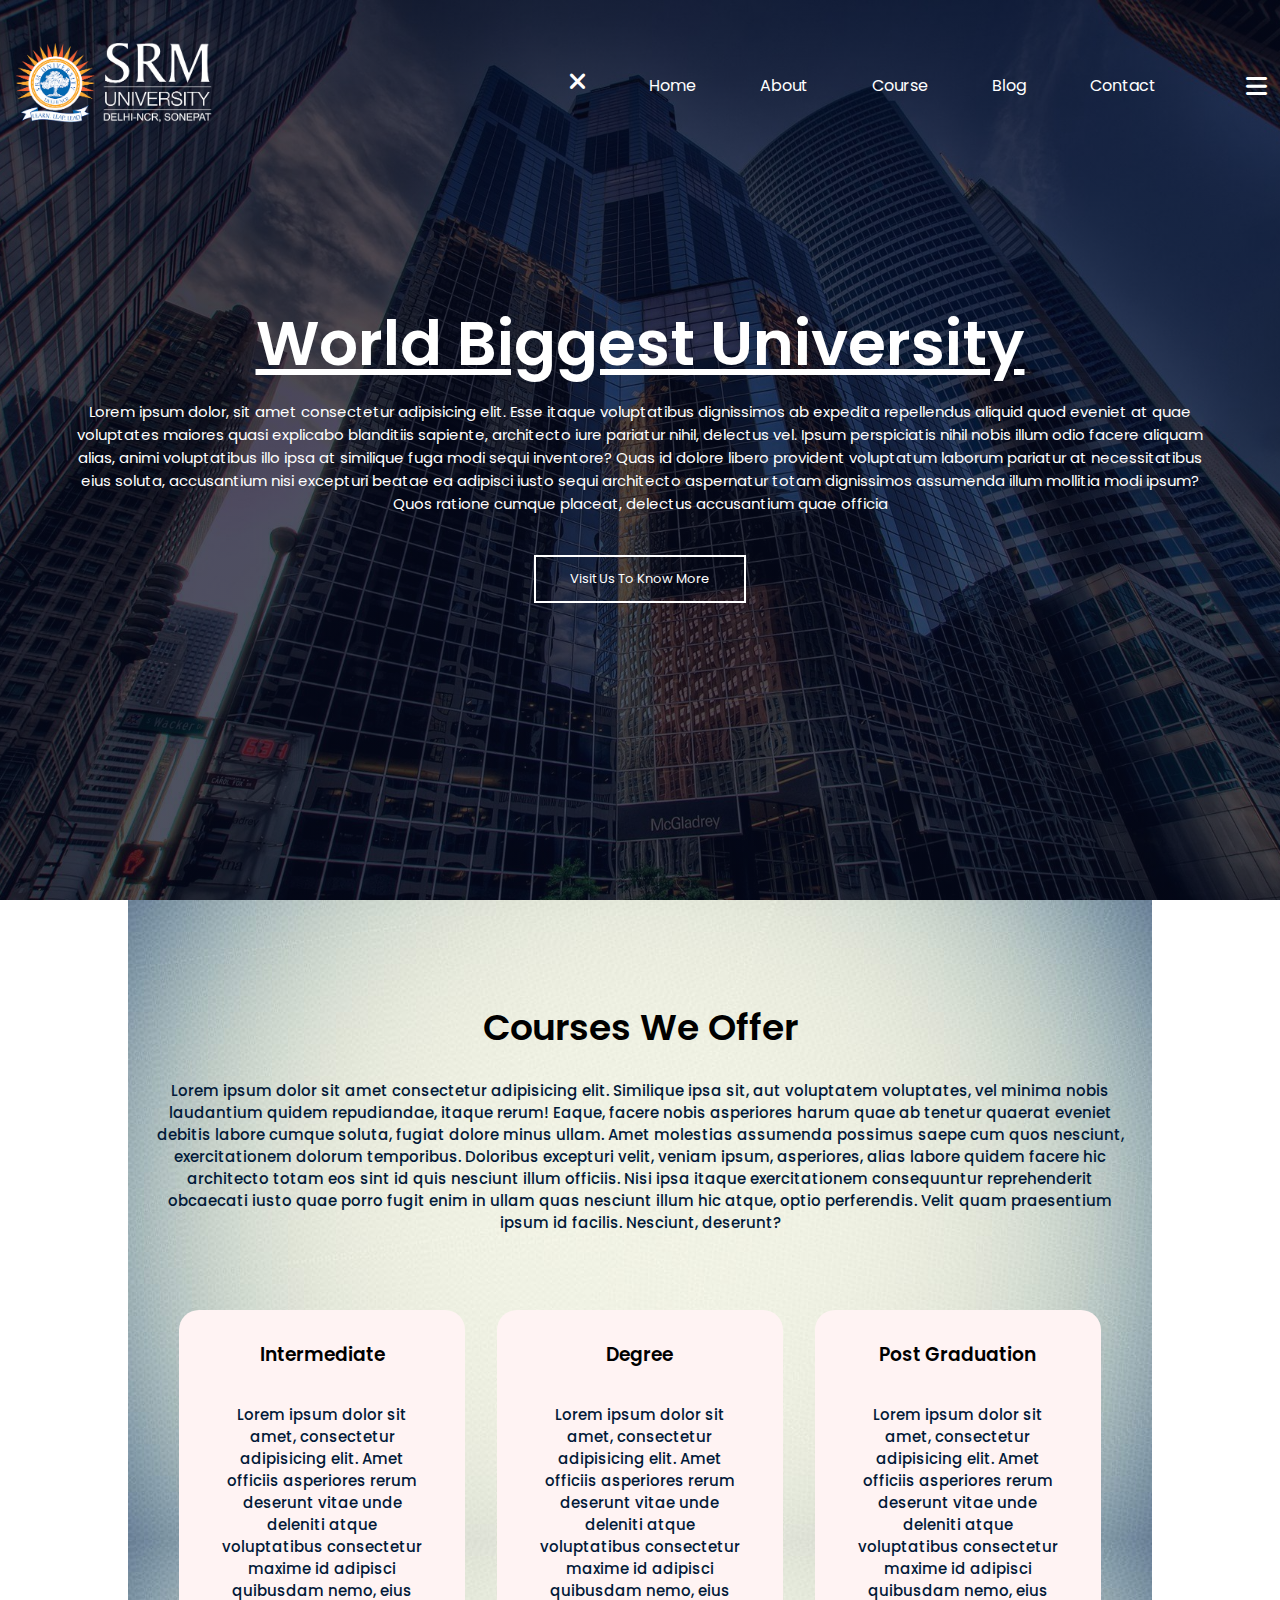
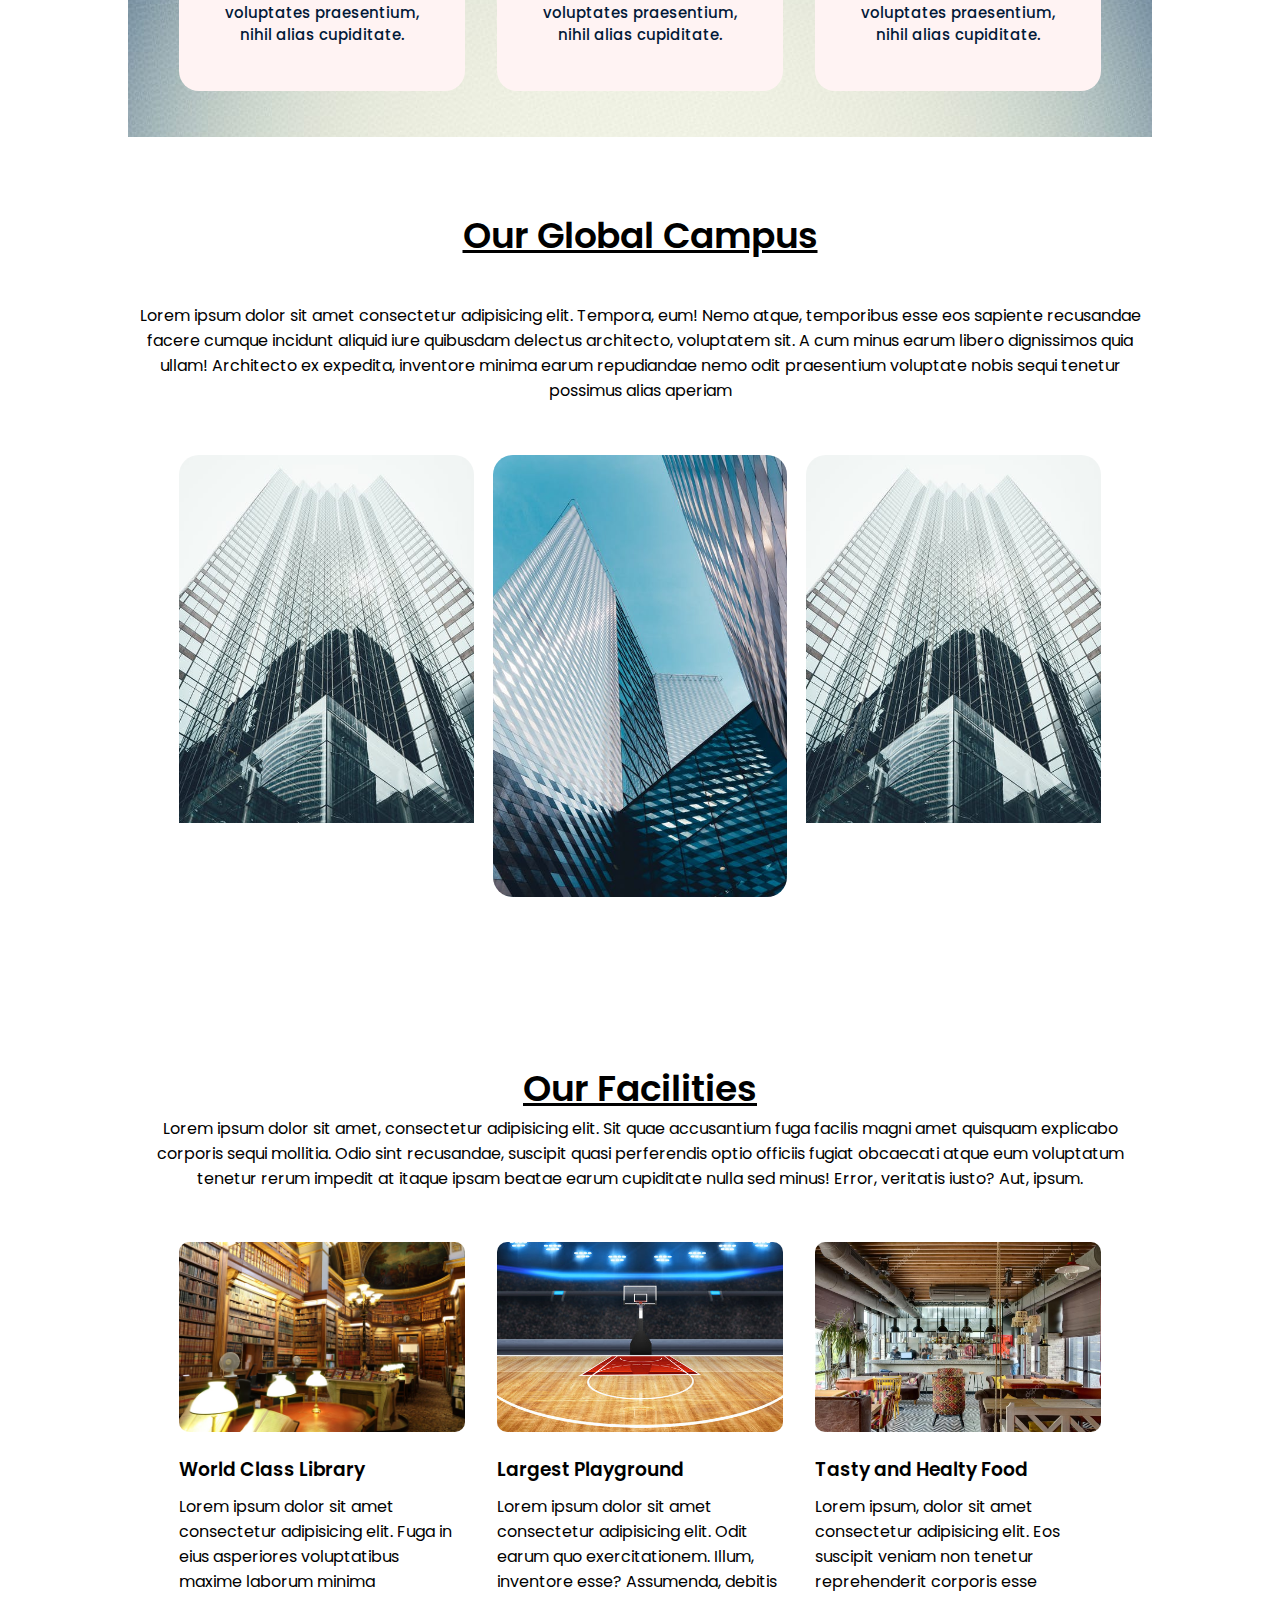
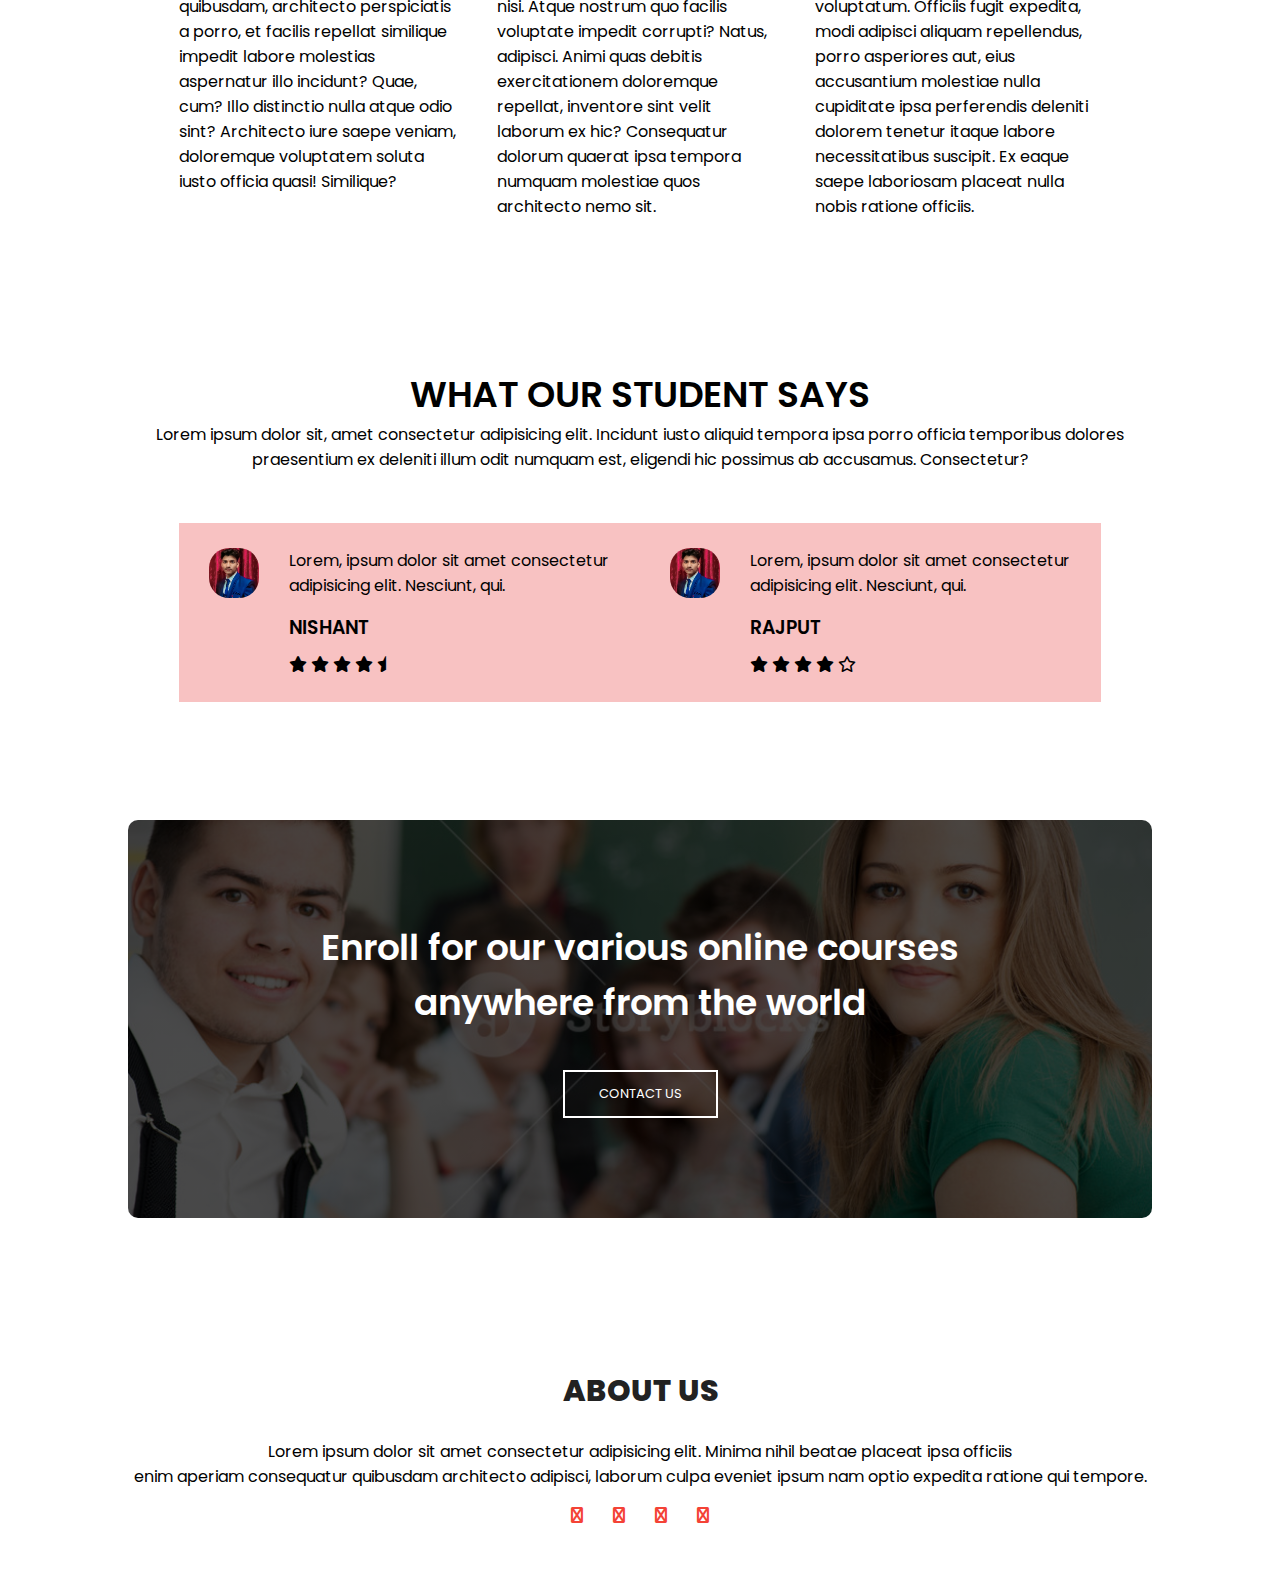
==== index.html @ 478364c3 "initial commit" ====
<!DOCTYPE html>
<html lang="en">

<head>
    <meta charset="UTF-8">
    <meta http-equiv="X-UA-Compatible" content="IE=edge">
    <meta name="viewport" content="width=device-width, initial-scale=1.0">
    <title>University Website</title>
    <link rel="stylesheet" href="style.css">
    <link rel="preconnect" href="https://fonts.googleapis.com">
    
    <link rel="preconnect" href="https://fonts.gstatic.com" crossorigin>
    <link
        href="https://fonts.googleapis.com/css2?family=Poppins:ital,wght@0,100;0,200;0,400;0,600;0,700;1,200&display=swap"
        rel="stylesheet">
    <link rel="stylesheet" href="https://cdnjs.cloudflare.com/ajax/libs/font-awesome/6.0.0-beta3/css/all.min.css">
</head>

<body>
    <section class="header">
        <nav>
            <a href="index.html"><img src="images/srm-logo-white.webp"></a>
            <div class="nav-links" id="navlinks">
                <i class="fa-solid fa-xmark" onclick="hideMenu()" id="close-icon"></i>
    
                <ul>
                    <li><a href="index.html">Home</a></li>
                    <li><a href="about.html">About</a></li>
                    <li><a href="course.html">Course</a></li>
                    <li><a href="blog.html">Blog</a></li>
                    <li><a href="contact.html">Contact</a></li>
                </ul>
            </div>
            <i class="fa-solid fa-bars" onclick="showMenu()" id="menu-icon"></i>
        </nav>
        <div class="text-box">
            <h1><u>World Biggest University</u></h1>
            <p>Lorem ipsum dolor, sit amet consectetur adipisicing elit. Esse itaque voluptatibus dignissimos ab
                expedita repellendus aliquid quod eveniet at quae voluptates maiores quasi explicabo blanditiis
                sapiente, architecto iure pariatur nihil, delectus vel. Ipsum perspiciatis nihil nobis illum odio facere
                aliquam alias, animi voluptatibus illo ipsa at similique fuga modi sequi inventore? Quas id dolore
                libero provident voluptatum laborum pariatur at necessitatibus eius soluta, accusantium nisi excepturi
                beatae ea adipisci iusto sequi architecto aspernatur totam dignissimos assumenda illum mollitia modi
                ipsum? Quos ratione cumque placeat, delectus accusantium quae officia
            </p>
            <a href="about.html" class="hero-btn">Visit Us To Know More</a>
        </div>
    </section>



    <!-- --------course-------        -->





    <section class="course">
        <h1>Courses We Offer</h1>
        <p>Lorem ipsum dolor sit amet consectetur adipisicing elit. Similique ipsa sit, aut voluptatem voluptates, vel
            minima nobis laudantium quidem repudiandae, itaque rerum! Eaque, facere nobis asperiores harum quae ab
            tenetur
            quaerat eveniet debitis labore cumque soluta, fugiat dolore minus ullam. Amet molestias assumenda possimus
            saepe
            cum quos nesciunt, exercitationem dolorum temporibus. Doloribus excepturi velit, veniam ipsum, asperiores,
            alias
            labore quidem facere hic architecto totam eos sint id quis nesciunt illum officiis. Nisi ipsa itaque
            exercitationem consequuntur reprehenderit obcaecati iusto quae porro fugit enim in ullam quas nesciunt illum
            hic
            atque, optio perferendis. Velit quam praesentium ipsum id facilis. Nesciunt, deserunt?</p>
        <div class="row">
            <div class="course-col">
                <h3>Intermediate</h3>
                <p>Lorem ipsum dolor sit amet, consectetur adipisicing elit. Amet officiis asperiores rerum deserunt
                    vitae
                    unde deleniti atque voluptatibus consectetur maxime id adipisci quibusdam nemo, eius voluptates
                    praesentium, nihil alias cupiditate.</p>
            </div>
            <div class="course-col">
                <h3>Degree</h3>
                <p>Lorem ipsum dolor sit amet, consectetur adipisicing elit. Amet officiis asperiores rerum deserunt
                    vitae
                    unde deleniti atque voluptatibus consectetur maxime id adipisci quibusdam nemo, eius voluptates
                    praesentium, nihil alias cupiditate.</p>
            </div>
            <div class="course-col">
                <h3>Post Graduation</h3>
                <p>Lorem ipsum dolor sit amet, consectetur adipisicing elit. Amet officiis asperiores rerum deserunt
                    vitae
                    unde deleniti atque voluptatibus consectetur maxime id adipisci quibusdam nemo, eius voluptates
                    praesentium, nihil alias cupiditate.</p>
            </div>
        </div>




    </section>


    <!-- --------campus-------- -->



    <section class="campus">


        <h1><u>Our Global Campus</u></h1>
        <p>Lorem ipsum dolor sit amet consectetur adipisicing elit. Tempora, eum! Nemo atque, temporibus esse eos
            sapiente recusandae facere cumque incidunt aliquid iure quibusdam delectus architecto, voluptatem sit. A
            cum
            minus earum libero dignissimos quia ullam! Architecto ex expedita, inventore minima earum repudiandae
            nemo
            odit praesentium voluptate nobis sequi tenetur possimus alias aperiam</p>
        <div class="row">

            <div class="campus-col">
                <img src="images/camus.jpeg">
                <div class="layer">
                    <h3>New York</h3>
                </div>
            </div>

            <div class="campus-col">
                <img src="images/newyork.jpeg">
                <div class="layer">
                    <h3>Chandigarh</h3>
                </div>
            </div>
            <div class="campus-col">
                <img src="images/camus.jpeg">
                <div class="layer">
                    <h3>Washington</h3>
                </div>
            </div>
        </div>
    </section>


    <!-- -----------fascilities-------------------------------------------------------------     -->

    <section class="fascilities">
        <h1><u>Our Facilities</u></h1>
        <p>Lorem ipsum dolor sit amet, consectetur adipisicing elit. Sit quae accusantium fuga facilis magni amet
            quisquam explicabo corporis sequi mollitia. Odio sint recusandae, suscipit quasi perferendis optio officiis
            fugiat obcaecati atque eum voluptatum tenetur rerum impedit at itaque ipsam beatae earum cupiditate nulla
            sed minus! Error, veritatis iusto? Aut, ipsum.
        </p>
        <div class="row">
            <div class="fascilities-col">
                <img src="images/library.jpg" alt="">
                <h3>World Class Library</h3>
                <p>Lorem ipsum dolor sit amet consectetur adipisicing elit. Fuga in eius asperiores voluptatibus maxime
                    laborum minima quibusdam, architecto perspiciatis a porro, et facilis repellat similique impedit
                    labore molestias aspernatur illo incidunt? Quae, cum? Illo distinctio nulla atque odio sint?
                    Architecto iure saepe veniam, doloremque voluptatem soluta iusto officia quasi! Similique?
                </p>
            </div>
            <div class="fascilities-col">
                <img src="images/basketball.jpg" alt="">
                <h3>Largest Playground</h3>
                <p>
                    Lorem ipsum dolor sit amet consectetur adipisicing elit. Odit earum quo exercitationem. Illum,
                    inventore esse? Assumenda, debitis nisi. Atque nostrum quo facilis voluptate impedit corrupti?
                    Natus, adipisci. Animi quas debitis exercitationem doloremque repellat, inventore sint velit laborum
                    ex hic? Consequatur dolorum quaerat ipsa tempora numquam molestiae quos architecto nemo sit.
                </p>
            </div>
            <div class="fascilities-col">
                <img src="images/cafeteria.jpg" alt="">
                <h3>Tasty and Healty Food</h3>
                <p>
                    Lorem ipsum, dolor sit amet consectetur adipisicing elit. Eos suscipit veniam non tenetur
                    reprehenderit corporis esse voluptatum. Officiis fugit expedita, modi adipisci aliquam repellendus,
                    porro asperiores aut, eius accusantium molestiae nulla cupiditate ipsa perferendis deleniti dolorem
                    tenetur itaque labore necessitatibus suscipit. Ex eaque saepe laboriosam placeat nulla nobis ratione
                    officiis.
                </p>
            </div>
        </div>
    </section>




    <!-- --------testimonials------------------ -->
    <section class="testimonials">
        <h1>WHAT OUR STUDENT SAYS</h1>
        <p>Lorem ipsum dolor sit, amet consectetur adipisicing elit. Incidunt iusto aliquid tempora ipsa porro
            officia
            temporibus dolores praesentium ex deleniti illum odit numquam est, eligendi hic possimus ab
            accusamus.
            Consectetur?</p>
        <div class="row">
            <div class="testimonial-col">
                <img src="images/logo.jpg" alt="">
                <div>
                    <p>Lorem, ipsum dolor sit amet consectetur adipisicing elit. Nesciunt, qui.</p>
                    <h3>NISHANT</h3>
                    <i class="fa-solid fa-star"></i>
                    <i class="fa-solid fa-star"></i>
                    <i class="fa-solid fa-star"></i>
                    <i class="fa-solid fa-star"></i>
                    <i class="fa-solid fa-star-half"></i>
                </div>
            </div>
            <div class="testimonial-col">
                <img src="images/logo.jpg" alt="">
                <div>
                    <p>Lorem, ipsum dolor sit amet consectetur adipisicing elit. Nesciunt, qui.</p>
                    <h3>RAJPUT</h3>
                    <i class="fa-solid fa-star"></i>
                    <i class="fa-solid fa-star"></i>
                    <i class="fa-solid fa-star"></i>
                    <i class="fa-solid fa-star"></i>
                    <i class="fa-regular fa-star"></i>
                </div>
            </div>
        </div>
    </section>




    <!-- --------call to action---------- -->




    <section class="cta">
        <h1>Enroll for our various online courses <br>anywhere from the world</h1>
        <a href="contact.html" class="hero-btn"> CONTACT US</a>
    </section>



    <!-- ------------footer---------- -->




    <section class="footer">
        <a href="about.html">
            <h4>ABOUT US</h4>
        </a>
        <p>Lorem ipsum dolor sit amet consectetur adipisicing elit. Minima nihil beatae placeat ipsa officiis
            <br>enim
            aperiam consequatur quibusdam architecto adipisci, laborum culpa eveniet ipsum nam optio expedita
            ratione
            qui tempore.
        </p>
        <div class="icons">
            <a href="https://facebook.com" target="_blank"><i class="fa fa-facebook"></i></a>
            <a href="https://twitter.com" target="_blank"><i class="fa fa-twitter"></i></a>
            <a href="https://instagram.com" target="_blank"><i class="fa fa-instagram"></i></a>
            <a href="https://linkedin.com" target="_blank"><i class="fa fa-linkedin"></i></a>
        </div>

    </section>















    <!-- --------JavaScript for toggle menu------------ -->
    <script>
        var navlinks = document.getElementById("navlinks");

        function showMenu() {
            navlinks.style.right = "0";
            document.querySelector(".fa-bars").style.display = "none";
            document.querySelector(".fa-xmark").style.display = "block";
        }

        function hideMenu() {
            navlinks.style.right = "-200px";
            document.querySelector(".fa-bars").style.display = "block";
            document.querySelector(".fa-xmark").style.display = "none";
        }
    </script>
</body>

</html>
---- style.css ----
* {
    margin: 0;
    padding: 0;
    font-family: "Poppins", sans-serif;
}

.header {
    min-height: 100vh;
    width: 100%;
    background-image: linear-gradient(rgba(4, 9, 30, 0.7), rgba(4, 9, 30, 0.7)),
        url(images/banner.jpg.jpg);
    background-position: center;
    background-size: cover;
    position: relative;
}

nav {
    display: flex;
    padding: 1% 1%;
    justify-content: space-between;
    align-items: center;
}

nav img {
    width: 200px;
}

.nav-links {
    flex: 1;
    text-align: right;
}

.nav-links,
ul,
li {
    list-style: none;
    display: inline-block;
    padding: 20px 30px;
    position: relative;
}

.nav-links,
ul,
li,
a {
    color: #fff;
    text-decoration: none;
    font-size: 16px;
}

.nav-links ul li::after {
    content: "";
    width: 0%;
    height: 2px;
    background: #f44336;
    display: block;
    margin: auto;
    transition: 0.5s;
}

.nav-links ul li:hover::after {
    width: 100%;
}

.text-box {
    width: 90%;
    color: #fff;
    position: absolute;
    top: 50%;
    left: 50%;
    transform: translate(-50%, -50%);
    text-align: center;
}

.text-box h1 {
    font-size: 62px;
}

.text-box p {
    margin: 10px 0 40px;
    font-size: 15px;
    color: #fff;
}

.hero-btn {
    display: inline-block;
    text-decoration: none;
    color: #fff;
    border: 2px solid #fff;
    padding: 12px 34px;
    font-size: 13px;
    background: transparent;
    position: relative;
    cursor: pointer;
}

.hero-btn:hover {
    border: 4px solid #f44336;
    background: #f44336;
    transition: 0.5s;
}

.fa-bars, .fa-xmark {
    color: white;
    font-size: 24px;
    cursor: pointer;
    display: none; /* Hidden by default, only show on smaller screens */
}
@media (max-width: 700px) {
    nav img {
        position: absolute;
        width: 100px;
    }

    .text-box {
        margin-top: 50px;
    }

    .text-box h1 {
        font-size: 20px;
    }

    .nav-links,
    ul,
    li {
        display: block;
    }

    .nav-links {
        position: fixed;
        background-color: #f44336;
        height: 100vh;
        width: 200px;
        top: 0;
        right: -300px;
        text-align: left;
        z-index: 2;
        transform: 1s;
    }

    .fa-bars {
        display: block;
    }
    .fa-xmark {
        display: none;
    }
    .nav-links {
        display: flex;
        right: -200px;
    }

    .nav-links.show .fa-xmark {
        display: block;
    }

    .nav-links.show .fa-bars {
        display: none;
    }

    .nav-links ul {
        padding: 20px;
    }
}

/* -----course---- */

.course {
    width: 80%;
    margin: auto;
    text-align: center;
    padding-top: 100px;
    background-image: url(images/background.jpg);
}

h1 {
    text-align: center;
    font-size: 36px;
    font-weight: 600;
}

.course p {
    color: rgb(2, 25, 56);
    font-size: 15px;
    font-weight: 500;
    line-height: 22px;
    padding: 25px;
}

.row {
    margin: 5%;
    display: flex;
    justify-content: space-between;
}

.course-col {
    flex-basis: 31%;
    background: #fff3f3;
    border-radius: 20px;
    margin-bottom: 5%;
    padding: 20px 12px;
    box-sizing: border-box;
    transition: 0.5s;
}

h3 {
    text-align: center;
    font-weight: 600;
    margin: 10px 0;
}

.course-col:hover {
    box-shadow: 0 0 20px rgba(0, 0, 0, 0.2);
}

@media (max-width: 700px) {
    .row {
        flex-direction: column;
    }
}

/* ------campus--- */

.campus {
    width: 80%;
    margin: auto;
    text-align: center;
    padding-top: 20px;
}

.campus h1 {
    padding-bottom: 40px;
}

.campus-col {
    flex-basis: 32%;
    border-radius: 20px;
    margin-bottom: 10px;
    position: relative;
    overflow: hidden;
}

.campus-col img {
    width: 100%;
    display: block;
}

.layer {
    background: transparent;
    height: 100%;
    width: 100%;
    position: absolute;
    top: 0;
    left: 0;
    transition: 0.5s;
}

.layer:hover {
    background: rgba(3, 167, 243, 0.7);
}

.layer h3 {
    width: 100%;
    font-weight: 500;
    color: #fff;
    font-size: 36px;
    bottom: 0;
    left: 50%;
    transform: translateX(-50%);
    position: absolute;
    opacity: 0;
    transform: 0.5s;
}

.layer:hover h3 {
    bottom: 50%;
    opacity: 1;

    transition: 0.5s;
}

/* -------fascilities--- */

.fascilities {
    width: 80%;
    margin: auto;
    text-align: center;
    padding-top: 8%;
}

.fascilities-col {
    flex-basis: 31%;
    border-radius: 10px;
    margin-bottom: 5%;
    text-align: left;
}

.fascilities-col img {
    width: 100%;
    border-radius: 10px;
}

.fascilities-col p {
    padding: 0;
}

.fascilities-col h3 {
    margin-top: 16px;
    margin-bottom: 10px;
    text-align: left;
}

/* ----------testimonials */
.testimonials {
    width: 80%;
    margin: auto;
    padding-top: 50px;
    text-align: center;
}

.testimonial-col {
    flex-basis: 45%;
    border-radius: 10x;
    margin-bottom: 2%;
    text-align: left;
    background: #f8c2c2;
    padding: 25px;
    cursor: pointer;
    display: flex;
}

.testimonial-col img {
    height: 50px;
    margin-left: 5px;
    margin-right: 30px;
    border-radius: 40%;
}

.testimonial-col p {
    padding: 0;
}

.testimonial-col h3 {
    margin-top: 15px;
    text-align: left;
}

.testimonial-col .fa {
    color: #f44336;
}

@media (max-width: 700px) {
    .testimonial-col img {
        margin-left: 0px;
        margin-right: 15px;
    }
}

/* -----------call to action--------- */

.cta {
    margin: 100px auto;
    width: 80%;
    background-image: linear-gradient(rgba(0, 0, 0, 0.7), rgba(0, 0, 0, 0.7)),
        url(images/banner2.jpg);
    background-position: center;
    background-size: cover;
    border-radius: 10px;
    text-align: center;
    padding: 100px 0;
}

.cta h1 {
    color: #fff;
    margin-bottom: 40px;
    padding: 0;
}

@media (max-width: 700px) {
    .cta h1 {
        font-size: 24px;
    }
}

/* -----------footer--------------- */
.footer {
    width: 100%;
    text-align: center;
    padding: 30px 0;
}

.footer h4 {
    color: #222;
    margin-bottom: 25px;
    margin-top: 20px;
    font-weight: 800;
    font-size: 30px;
}

.icons .fa {
    color: #f44336;
    margin: 0 13px;
    cursor: pointer;
    padding: 18px 0;
}

.fa-heart-o {
    color: #f44336;
}

/* --------about----------- */

@media (max-width: 700px) {
    .sub-header h1 {
        margin-top: 50px;
    }
}

.sub-header {
    height: 50vh;
    width: 100%;
    background-image: linear-gradient(rgba(4, 9, 30, 0.7), rgba(4, 9, 30, 0.7)),
        url(images/aboutback.jpg);
    background-position: center;
    background-size: cover;
    text-align: center;
    color: #fff;
}

.about-us {
    width: 80%;
    margin: auto;
    padding-top: 5%;
    padding-bottom: 5%;
}

.about-col {
    flex-basis: 48%;
    padding: 30px 2px;
}

.about-col img {
    width: 100%;
}

.about-col h1 {
    padding-top: 0;
}

.about-col p {
    padding: 15px 0 25;
}

.about-col a {
    margin-top: 25px;
}

.red-btn {
    border: 1px solid #f44336;
    background: transparent;
    color: #f44336;
}

.red-btn:hover {
    color: #fff;
}

/* -----------blog-------
- */
.blog-content {
    width: 80%;
    margin: auto;
    padding: 60px 0;
}

.blog-left {
    flex-basis: 65%;
}

.blog-left img {
    width: 100%;
}

.blog-left h2 {
    color: #222;
    font-weight: 600;
    margin: 30px 0;
}

.blog-left p {
    color: #999;
    padding: 0;
}

.blog-right {
    flex-basis: 32%;
}

.blog-right h3 {
    background: #f44336;
    columns: #fff;
    padding: 7px 0;
    font-size: 16px;
    margin-bottom: 20px;
}

.blog-right div {
    display: flex;
    align-items: center;
    justify-content: space-between;
    color: #555;
    padding: 8px;
    box-sizing: border-box;
}

.comment-box {
    border: 1px solid #ccc;
    padding: 10px520px;
    margin: 10px 0;
}

.comment-box h3 {
    text-align: left;
}

.comment-form input,
.comment-form textarea {
    width: 100%;
    padding: 10px;
    margin: 15px 0;
    box-sizing: border-box;
    outline: none;
    background: #f0f0f0;
}

.comment-form button {
    margin: 10px 0;
}

@media (max-width: 700px) {
    .subheader h1 {
        font-size: 24px;
    }
}

.location {
    width: 80%;
    margin: auto;
    padding: 80px 0;
}

.location iframe {
    width: 100%;
}

.contact-us {
    width: 80%;
    margin: auto;
}

.contact-col {
    flex-basis: 48%;
    margin-bottom: 30px;
}

.contact-col div {
    display: flex;
    align-items: center;
    margin-bottom: 40px;
}

.contact-col div .fa {
    font-size: 28px;
    color: #f44336;
    margin: 10px;
    margin-right: 30px;
}

.contact-col div p {
    padding: 0;
}

.contact-col div h5 {
    font-size: 20px;
    margin-bottom: 5px;
    color: #555;
    font-weight: 400;
}

.contact-col input,
.contact-col textarea {
    width: 100%;
    padding: 15px;
    margin-bottom: 17px;
    outline: none;
    border: 1px solid #ccc;
    box-sizing: border-box;
}
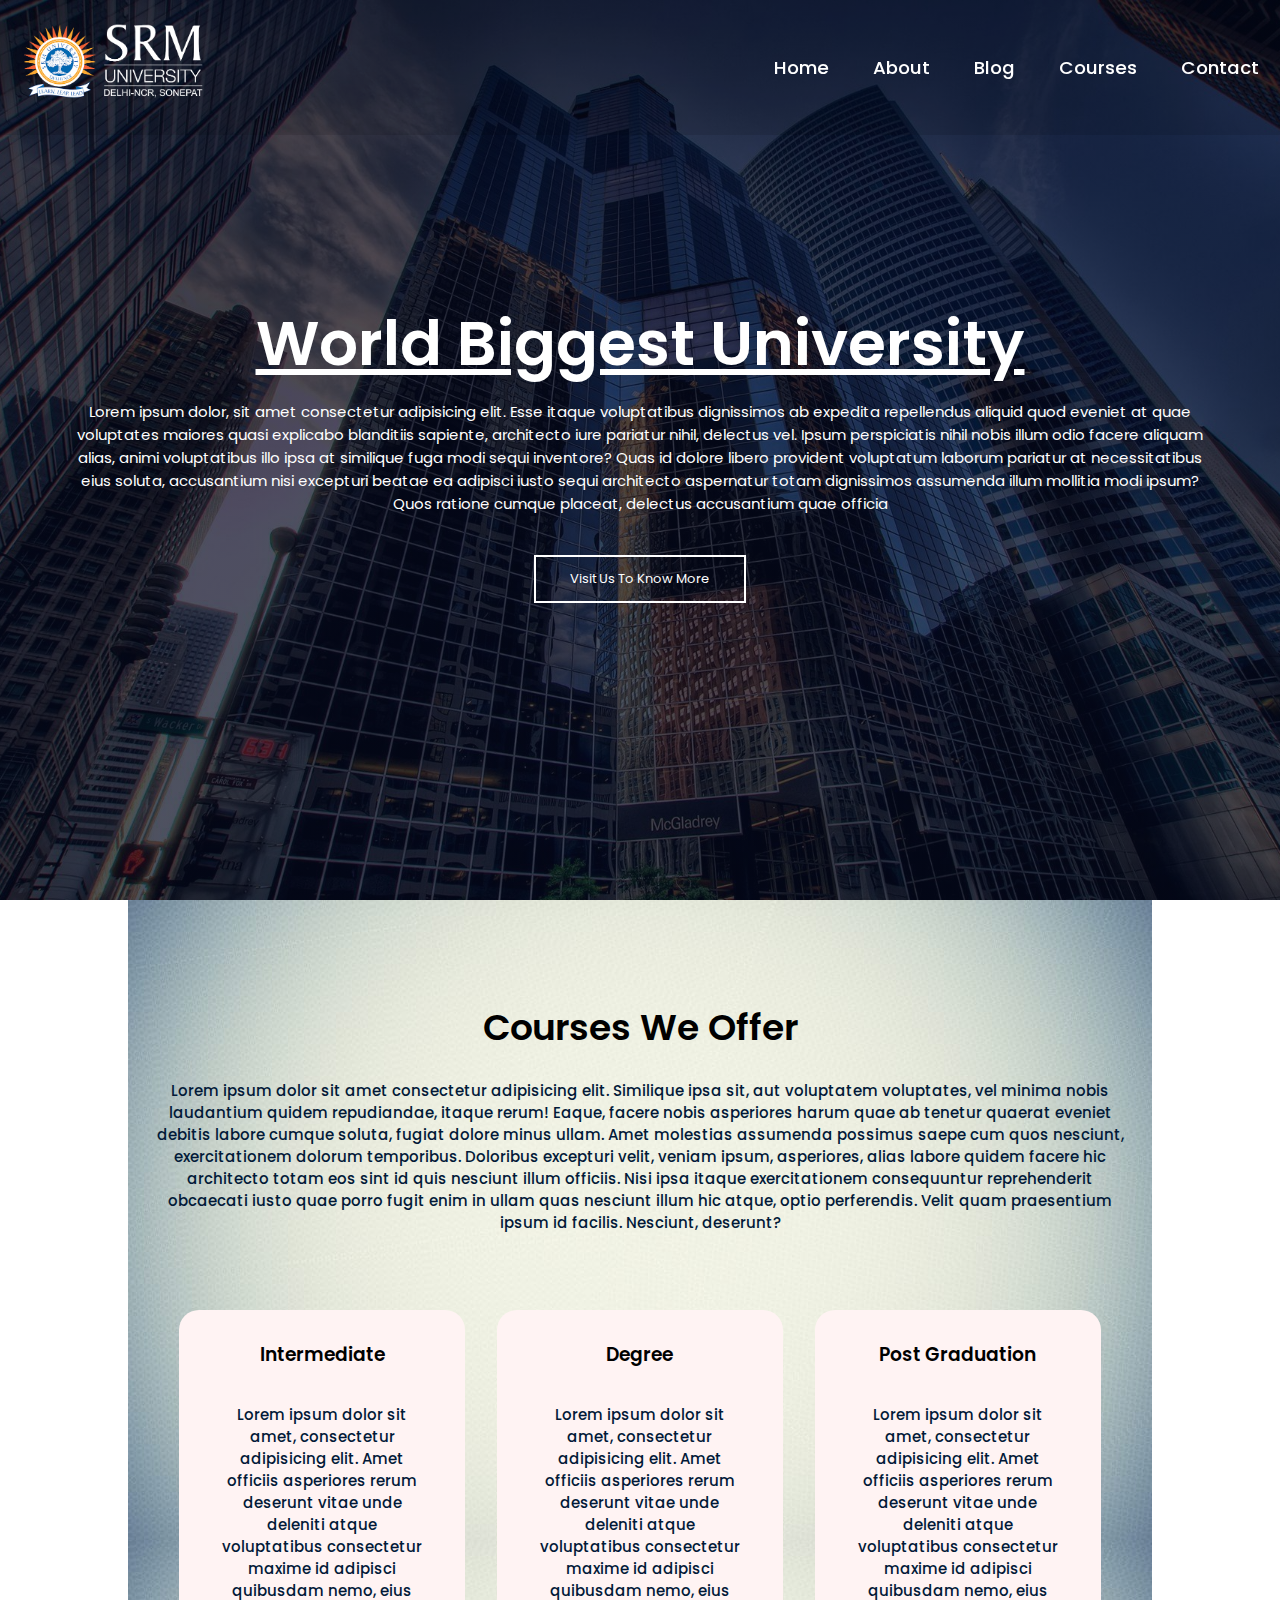
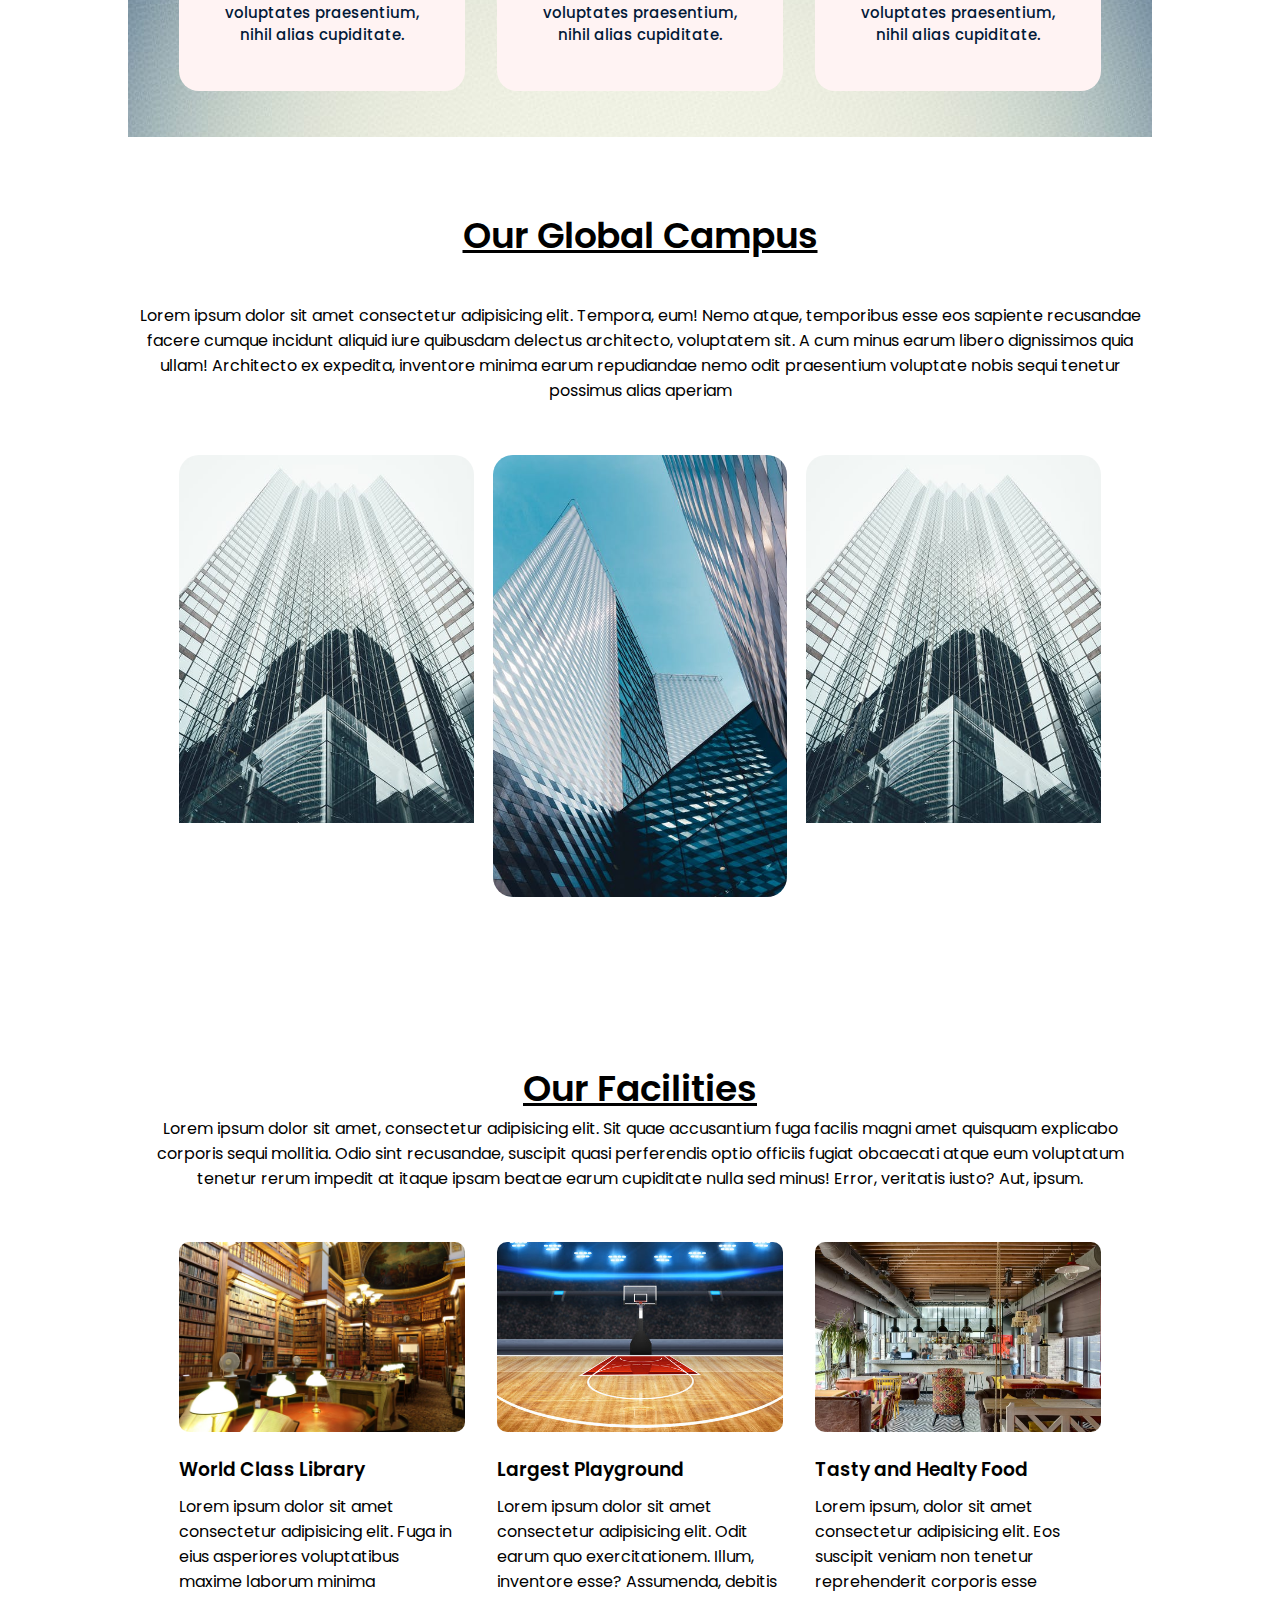
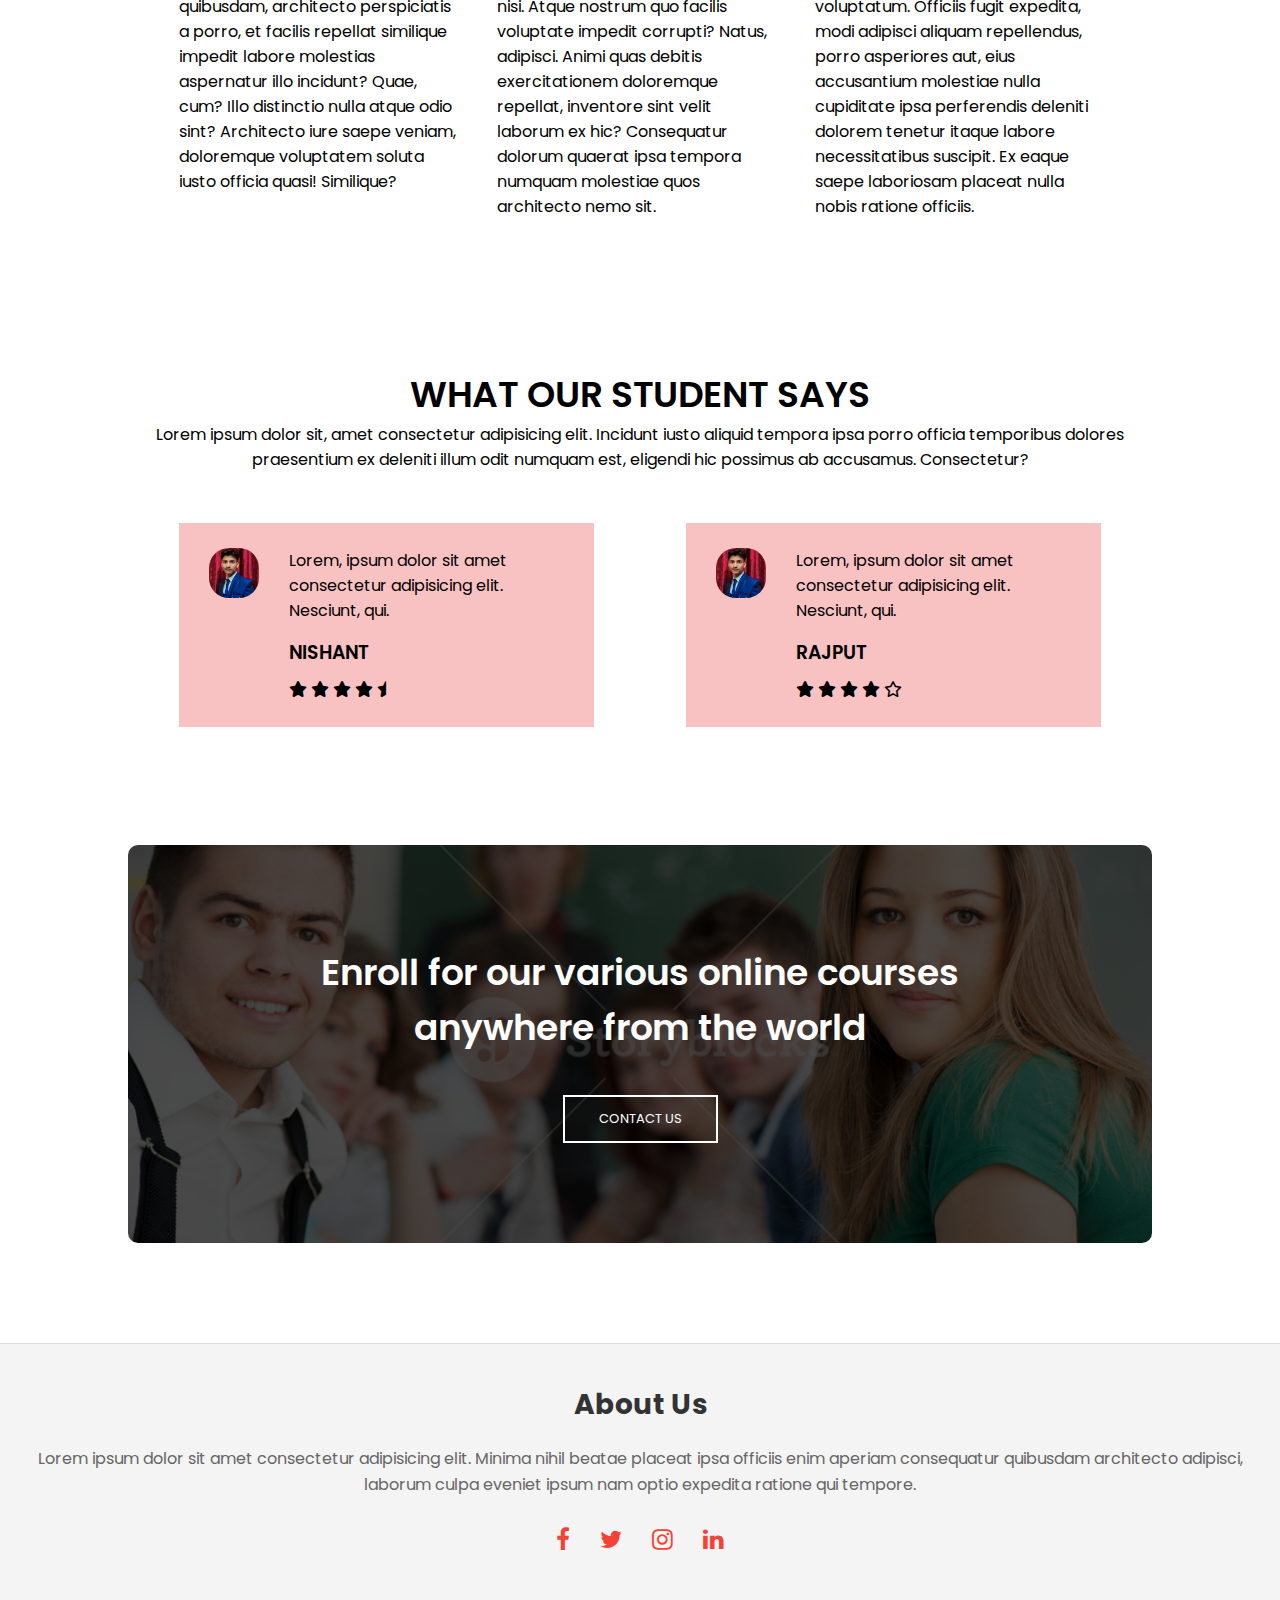
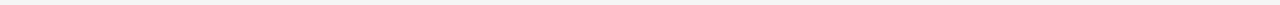
==== commit f7ba317b: "Necessary updates" ====
--- a/index.html
+++ b/index.html
@@ -1,293 +1,306 @@
-<!DOCTYPE html>
-<html lang="en">
-
-<head>
-    <meta charset="UTF-8">
-    <meta http-equiv="X-UA-Compatible" content="IE=edge">
-    <meta name="viewport" content="width=device-width, initial-scale=1.0">
-    <title>University Website</title>
-    <link rel="stylesheet" href="style.css">
-    <link rel="preconnect" href="https://fonts.googleapis.com">
-    
-    <link rel="preconnect" href="https://fonts.gstatic.com" crossorigin>
-    <link
-        href="https://fonts.googleapis.com/css2?family=Poppins:ital,wght@0,100;0,200;0,400;0,600;0,700;1,200&display=swap"
-        rel="stylesheet">
-    <link rel="stylesheet" href="https://cdnjs.cloudflare.com/ajax/libs/font-awesome/6.0.0-beta3/css/all.min.css">
-</head>
-
-<body>
-    <section class="header">
-        <nav>
-            <a href="index.html"><img src="images/srm-logo-white.webp"></a>
-            <div class="nav-links" id="navlinks">
-                <i class="fa-solid fa-xmark" onclick="hideMenu()" id="close-icon"></i>
-    
-                <ul>
-                    <li><a href="index.html">Home</a></li>
-                    <li><a href="about.html">About</a></li>
-                    <li><a href="course.html">Course</a></li>
-                    <li><a href="blog.html">Blog</a></li>
-                    <li><a href="contact.html">Contact</a></li>
-                </ul>
-            </div>
-            <i class="fa-solid fa-bars" onclick="showMenu()" id="menu-icon"></i>
-        </nav>
-        <div class="text-box">
-            <h1><u>World Biggest University</u></h1>
-            <p>Lorem ipsum dolor, sit amet consectetur adipisicing elit. Esse itaque voluptatibus dignissimos ab
-                expedita repellendus aliquid quod eveniet at quae voluptates maiores quasi explicabo blanditiis
-                sapiente, architecto iure pariatur nihil, delectus vel. Ipsum perspiciatis nihil nobis illum odio facere
-                aliquam alias, animi voluptatibus illo ipsa at similique fuga modi sequi inventore? Quas id dolore
-                libero provident voluptatum laborum pariatur at necessitatibus eius soluta, accusantium nisi excepturi
-                beatae ea adipisci iusto sequi architecto aspernatur totam dignissimos assumenda illum mollitia modi
-                ipsum? Quos ratione cumque placeat, delectus accusantium quae officia
-            </p>
-            <a href="about.html" class="hero-btn">Visit Us To Know More</a>
-        </div>
-    </section>
-
-
-
-    <!-- --------course-------        -->
-
-
-
-
-
-    <section class="course">
-        <h1>Courses We Offer</h1>
-        <p>Lorem ipsum dolor sit amet consectetur adipisicing elit. Similique ipsa sit, aut voluptatem voluptates, vel
-            minima nobis laudantium quidem repudiandae, itaque rerum! Eaque, facere nobis asperiores harum quae ab
-            tenetur
-            quaerat eveniet debitis labore cumque soluta, fugiat dolore minus ullam. Amet molestias assumenda possimus
-            saepe
-            cum quos nesciunt, exercitationem dolorum temporibus. Doloribus excepturi velit, veniam ipsum, asperiores,
-            alias
-            labore quidem facere hic architecto totam eos sint id quis nesciunt illum officiis. Nisi ipsa itaque
-            exercitationem consequuntur reprehenderit obcaecati iusto quae porro fugit enim in ullam quas nesciunt illum
-            hic
-            atque, optio perferendis. Velit quam praesentium ipsum id facilis. Nesciunt, deserunt?</p>
-        <div class="row">
-            <div class="course-col">
-                <h3>Intermediate</h3>
-                <p>Lorem ipsum dolor sit amet, consectetur adipisicing elit. Amet officiis asperiores rerum deserunt
-                    vitae
-                    unde deleniti atque voluptatibus consectetur maxime id adipisci quibusdam nemo, eius voluptates
-                    praesentium, nihil alias cupiditate.</p>
-            </div>
-            <div class="course-col">
-                <h3>Degree</h3>
-                <p>Lorem ipsum dolor sit amet, consectetur adipisicing elit. Amet officiis asperiores rerum deserunt
-                    vitae
-                    unde deleniti atque voluptatibus consectetur maxime id adipisci quibusdam nemo, eius voluptates
-                    praesentium, nihil alias cupiditate.</p>
-            </div>
-            <div class="course-col">
-                <h3>Post Graduation</h3>
-                <p>Lorem ipsum dolor sit amet, consectetur adipisicing elit. Amet officiis asperiores rerum deserunt
-                    vitae
-                    unde deleniti atque voluptatibus consectetur maxime id adipisci quibusdam nemo, eius voluptates
-                    praesentium, nihil alias cupiditate.</p>
-            </div>
-        </div>
-
-
-
-
-    </section>
-
-
-    <!-- --------campus-------- -->
-
-
-
-    <section class="campus">
-
-
-        <h1><u>Our Global Campus</u></h1>
-        <p>Lorem ipsum dolor sit amet consectetur adipisicing elit. Tempora, eum! Nemo atque, temporibus esse eos
-            sapiente recusandae facere cumque incidunt aliquid iure quibusdam delectus architecto, voluptatem sit. A
-            cum
-            minus earum libero dignissimos quia ullam! Architecto ex expedita, inventore minima earum repudiandae
-            nemo
-            odit praesentium voluptate nobis sequi tenetur possimus alias aperiam</p>
-        <div class="row">
-
-            <div class="campus-col">
-                <img src="images/camus.jpeg">
-                <div class="layer">
-                    <h3>New York</h3>
-                </div>
-            </div>
-
-            <div class="campus-col">
-                <img src="images/newyork.jpeg">
-                <div class="layer">
-                    <h3>Chandigarh</h3>
-                </div>
-            </div>
-            <div class="campus-col">
-                <img src="images/camus.jpeg">
-                <div class="layer">
-                    <h3>Washington</h3>
-                </div>
-            </div>
-        </div>
-    </section>
-
-
-    <!-- -----------fascilities-------------------------------------------------------------     -->
-
-    <section class="fascilities">
-        <h1><u>Our Facilities</u></h1>
-        <p>Lorem ipsum dolor sit amet, consectetur adipisicing elit. Sit quae accusantium fuga facilis magni amet
-            quisquam explicabo corporis sequi mollitia. Odio sint recusandae, suscipit quasi perferendis optio officiis
-            fugiat obcaecati atque eum voluptatum tenetur rerum impedit at itaque ipsam beatae earum cupiditate nulla
-            sed minus! Error, veritatis iusto? Aut, ipsum.
-        </p>
-        <div class="row">
-            <div class="fascilities-col">
-                <img src="images/library.jpg" alt="">
-                <h3>World Class Library</h3>
-                <p>Lorem ipsum dolor sit amet consectetur adipisicing elit. Fuga in eius asperiores voluptatibus maxime
-                    laborum minima quibusdam, architecto perspiciatis a porro, et facilis repellat similique impedit
-                    labore molestias aspernatur illo incidunt? Quae, cum? Illo distinctio nulla atque odio sint?
-                    Architecto iure saepe veniam, doloremque voluptatem soluta iusto officia quasi! Similique?
-                </p>
-            </div>
-            <div class="fascilities-col">
-                <img src="images/basketball.jpg" alt="">
-                <h3>Largest Playground</h3>
-                <p>
-                    Lorem ipsum dolor sit amet consectetur adipisicing elit. Odit earum quo exercitationem. Illum,
-                    inventore esse? Assumenda, debitis nisi. Atque nostrum quo facilis voluptate impedit corrupti?
-                    Natus, adipisci. Animi quas debitis exercitationem doloremque repellat, inventore sint velit laborum
-                    ex hic? Consequatur dolorum quaerat ipsa tempora numquam molestiae quos architecto nemo sit.
-                </p>
-            </div>
-            <div class="fascilities-col">
-                <img src="images/cafeteria.jpg" alt="">
-                <h3>Tasty and Healty Food</h3>
-                <p>
-                    Lorem ipsum, dolor sit amet consectetur adipisicing elit. Eos suscipit veniam non tenetur
-                    reprehenderit corporis esse voluptatum. Officiis fugit expedita, modi adipisci aliquam repellendus,
-                    porro asperiores aut, eius accusantium molestiae nulla cupiditate ipsa perferendis deleniti dolorem
-                    tenetur itaque labore necessitatibus suscipit. Ex eaque saepe laboriosam placeat nulla nobis ratione
-                    officiis.
-                </p>
-            </div>
-        </div>
-    </section>
-
-
-
-
-    <!-- --------testimonials------------------ -->
-    <section class="testimonials">
-        <h1>WHAT OUR STUDENT SAYS</h1>
-        <p>Lorem ipsum dolor sit, amet consectetur adipisicing elit. Incidunt iusto aliquid tempora ipsa porro
-            officia
-            temporibus dolores praesentium ex deleniti illum odit numquam est, eligendi hic possimus ab
-            accusamus.
-            Consectetur?</p>
-        <div class="row">
-            <div class="testimonial-col">
-                <img src="images/logo.jpg" alt="">
-                <div>
-                    <p>Lorem, ipsum dolor sit amet consectetur adipisicing elit. Nesciunt, qui.</p>
-                    <h3>NISHANT</h3>
-                    <i class="fa-solid fa-star"></i>
-                    <i class="fa-solid fa-star"></i>
-                    <i class="fa-solid fa-star"></i>
-                    <i class="fa-solid fa-star"></i>
-                    <i class="fa-solid fa-star-half"></i>
-                </div>
-            </div>
-            <div class="testimonial-col">
-                <img src="images/logo.jpg" alt="">
-                <div>
-                    <p>Lorem, ipsum dolor sit amet consectetur adipisicing elit. Nesciunt, qui.</p>
-                    <h3>RAJPUT</h3>
-                    <i class="fa-solid fa-star"></i>
-                    <i class="fa-solid fa-star"></i>
-                    <i class="fa-solid fa-star"></i>
-                    <i class="fa-solid fa-star"></i>
-                    <i class="fa-regular fa-star"></i>
-                </div>
-            </div>
-        </div>
-    </section>
-
-
-
-
-    <!-- --------call to action---------- -->
-
-
-
-
-    <section class="cta">
-        <h1>Enroll for our various online courses <br>anywhere from the world</h1>
-        <a href="contact.html" class="hero-btn"> CONTACT US</a>
-    </section>
-
-
-
-    <!-- ------------footer---------- -->
-
-
-
-
-    <section class="footer">
-        <a href="about.html">
-            <h4>ABOUT US</h4>
-        </a>
-        <p>Lorem ipsum dolor sit amet consectetur adipisicing elit. Minima nihil beatae placeat ipsa officiis
-            <br>enim
-            aperiam consequatur quibusdam architecto adipisci, laborum culpa eveniet ipsum nam optio expedita
-            ratione
-            qui tempore.
-        </p>
-        <div class="icons">
-            <a href="https://facebook.com" target="_blank"><i class="fa fa-facebook"></i></a>
-            <a href="https://twitter.com" target="_blank"><i class="fa fa-twitter"></i></a>
-            <a href="https://instagram.com" target="_blank"><i class="fa fa-instagram"></i></a>
-            <a href="https://linkedin.com" target="_blank"><i class="fa fa-linkedin"></i></a>
-        </div>
-
-    </section>
-
-
-
-
-
-
-
-
-
-
-
-
-
-
-
-    <!-- --------JavaScript for toggle menu------------ -->
-    <script>
-        var navlinks = document.getElementById("navlinks");
-
-        function showMenu() {
-            navlinks.style.right = "0";
-            document.querySelector(".fa-bars").style.display = "none";
-            document.querySelector(".fa-xmark").style.display = "block";
-        }
-
-        function hideMenu() {
-            navlinks.style.right = "-200px";
-            document.querySelector(".fa-bars").style.display = "block";
-            document.querySelector(".fa-xmark").style.display = "none";
-        }
-    </script>
-</body>
-
+<!DOCTYPE html>
+<html lang="en">
+
+<head>
+    <meta charset="UTF-8">
+    <meta http-equiv="X-UA-Compatible" content="IE=edge">
+    <meta name="viewport" content="width=device-width, initial-scale=1.0">
+    <title>University Website</title>
+    <link rel="stylesheet" href="style.css">
+    <link rel="preconnect" href="https://fonts.googleapis.com">
+    
+    <link rel="preconnect" href="https://fonts.gstatic.com" crossorigin>
+    <link
+        href="https://fonts.googleapis.com/css2?family=Poppins:ital,wght@0,100;0,200;0,400;0,600;0,700;1,200&display=swap"
+        rel="stylesheet">
+    <link rel="stylesheet" href="https://cdnjs.cloudflare.com/ajax/libs/font-awesome/6.0.0-beta3/css/all.min.css">
+    <link rel="stylesheet" href="https://cdnjs.cloudflare.com/ajax/libs/font-awesome/4.7.0/css/font-awesome.min.css">
+    
+</head>
+
+<body>
+    <section class="landing">
+        <header class="header">
+            <a href="#" class="logo"><img src="images/srm-logo-white.webp" alt=""></a>
+    
+            <input type="checkbox" name="" id="check">
+            <label for="check" class="icon">
+                <i class='bx bx-menu' id="menu"></i>
+                <i class='bx bx-x' id="cross" ></i>
+            </label>
+    
+            <div class="navbar">
+                <a href="index.html" style="--i:0;">Home</a>
+                <a href="about.html" style="--i:1;">About</a>
+                <a href="blog.html" style="--i:2;">Blog</a>
+                <a href="course.html" style="--i:3;">Courses</a>
+                <a href="contact.html" style="--i:4;">Contact</a>
+            </div>
+        </header>
+
+
+        <div class="text-box">
+            <h1><u>World Biggest University</u></h1>
+            <p>Lorem ipsum dolor, sit amet consectetur adipisicing elit. Esse itaque voluptatibus dignissimos ab
+                expedita repellendus aliquid quod eveniet at quae voluptates maiores quasi explicabo blanditiis
+                sapiente, architecto iure pariatur nihil, delectus vel. Ipsum perspiciatis nihil nobis illum odio facere
+                aliquam alias, animi voluptatibus illo ipsa at similique fuga modi sequi inventore? Quas id dolore
+                libero provident voluptatum laborum pariatur at necessitatibus eius soluta, accusantium nisi excepturi
+                beatae ea adipisci iusto sequi architecto aspernatur totam dignissimos assumenda illum mollitia modi
+                ipsum? Quos ratione cumque placeat, delectus accusantium quae officia
+            </p>
+            <a href="about.html" class="hero-btn">Visit Us To Know More</a>
+        </div>
+    </section>
+
+
+
+    <!-- --------course-------        -->
+
+
+
+
+
+    <section class="course">
+        <h1>Courses We Offer</h1>
+        <p>Lorem ipsum dolor sit amet consectetur adipisicing elit. Similique ipsa sit, aut voluptatem voluptates, vel
+            minima nobis laudantium quidem repudiandae, itaque rerum! Eaque, facere nobis asperiores harum quae ab
+            tenetur
+            quaerat eveniet debitis labore cumque soluta, fugiat dolore minus ullam. Amet molestias assumenda possimus
+            saepe
+            cum quos nesciunt, exercitationem dolorum temporibus. Doloribus excepturi velit, veniam ipsum, asperiores,
+            alias
+            labore quidem facere hic architecto totam eos sint id quis nesciunt illum officiis. Nisi ipsa itaque
+            exercitationem consequuntur reprehenderit obcaecati iusto quae porro fugit enim in ullam quas nesciunt illum
+            hic
+            atque, optio perferendis. Velit quam praesentium ipsum id facilis. Nesciunt, deserunt?</p>
+        <div class="row">
+            <div class="course-col">
+                <h3>Intermediate</h3>
+                <p>Lorem ipsum dolor sit amet, consectetur adipisicing elit. Amet officiis asperiores rerum deserunt
+                    vitae
+                    unde deleniti atque voluptatibus consectetur maxime id adipisci quibusdam nemo, eius voluptates
+                    praesentium, nihil alias cupiditate.</p>
+            </div>
+            <div class="course-col">
+                <h3>Degree</h3>
+                <p>Lorem ipsum dolor sit amet, consectetur adipisicing elit. Amet officiis asperiores rerum deserunt
+                    vitae
+                    unde deleniti atque voluptatibus consectetur maxime id adipisci quibusdam nemo, eius voluptates
+                    praesentium, nihil alias cupiditate.</p>
+            </div>
+            <div class="course-col">
+                <h3>Post Graduation</h3>
+                <p>Lorem ipsum dolor sit amet, consectetur adipisicing elit. Amet officiis asperiores rerum deserunt
+                    vitae
+                    unde deleniti atque voluptatibus consectetur maxime id adipisci quibusdam nemo, eius voluptates
+                    praesentium, nihil alias cupiditate.</p>
+            </div>
+        </div>
+
+
+
+
+    </section>
+
+
+    <!-- --------campus-------- -->
+
+
+
+    <section class="campus">
+
+
+        <h1><u>Our Global Campus</u></h1>
+        <p>Lorem ipsum dolor sit amet consectetur adipisicing elit. Tempora, eum! Nemo atque, temporibus esse eos
+            sapiente recusandae facere cumque incidunt aliquid iure quibusdam delectus architecto, voluptatem sit. A
+            cum
+            minus earum libero dignissimos quia ullam! Architecto ex expedita, inventore minima earum repudiandae
+            nemo
+            odit praesentium voluptate nobis sequi tenetur possimus alias aperiam</p>
+        <div class="row">
+
+            <div class="campus-col">
+                <img src="images/camus.jpeg">
+                <div class="layer">
+                    <h3>New York</h3>
+                </div>
+            </div>
+
+            <div class="campus-col">
+                <img src="images/newyork.jpeg">
+                <div class="layer">
+                    <h3>Chandigarh</h3>
+                </div>
+            </div>
+            <div class="campus-col">
+                <img src="images/camus.jpeg">
+                <div class="layer">
+                    <h3>Washington</h3>
+                </div>
+            </div>
+        </div>
+    </section>
+
+
+    <!-- -----------fascilities-------------------------------------------------------------     -->
+
+    <section class="fascilities">
+        <h1><u>Our Facilities</u></h1>
+        <p>Lorem ipsum dolor sit amet, consectetur adipisicing elit. Sit quae accusantium fuga facilis magni amet
+            quisquam explicabo corporis sequi mollitia. Odio sint recusandae, suscipit quasi perferendis optio officiis
+            fugiat obcaecati atque eum voluptatum tenetur rerum impedit at itaque ipsam beatae earum cupiditate nulla
+            sed minus! Error, veritatis iusto? Aut, ipsum.
+        </p>
+        <div class="row">
+            <div class="fascilities-col">
+                <img src="images/library.jpg" alt="">
+                <h3>World Class Library</h3>
+                <p>Lorem ipsum dolor sit amet consectetur adipisicing elit. Fuga in eius asperiores voluptatibus maxime
+                    laborum minima quibusdam, architecto perspiciatis a porro, et facilis repellat similique impedit
+                    labore molestias aspernatur illo incidunt? Quae, cum? Illo distinctio nulla atque odio sint?
+                    Architecto iure saepe veniam, doloremque voluptatem soluta iusto officia quasi! Similique?
+                </p>
+            </div>
+            <div class="fascilities-col">
+                <img src="images/basketball.jpg" alt="">
+                <h3>Largest Playground</h3>
+                <p>
+                    Lorem ipsum dolor sit amet consectetur adipisicing elit. Odit earum quo exercitationem. Illum,
+                    inventore esse? Assumenda, debitis nisi. Atque nostrum quo facilis voluptate impedit corrupti?
+                    Natus, adipisci. Animi quas debitis exercitationem doloremque repellat, inventore sint velit laborum
+                    ex hic? Consequatur dolorum quaerat ipsa tempora numquam molestiae quos architecto nemo sit.
+                </p>
+            </div>
+            <div class="fascilities-col">
+                <img src="images/cafeteria.jpg" alt="">
+                <h3>Tasty and Healty Food</h3>
+                <p>
+                    Lorem ipsum, dolor sit amet consectetur adipisicing elit. Eos suscipit veniam non tenetur
+                    reprehenderit corporis esse voluptatum. Officiis fugit expedita, modi adipisci aliquam repellendus,
+                    porro asperiores aut, eius accusantium molestiae nulla cupiditate ipsa perferendis deleniti dolorem
+                    tenetur itaque labore necessitatibus suscipit. Ex eaque saepe laboriosam placeat nulla nobis ratione
+                    officiis.
+                </p>
+            </div>
+        </div>
+    </section>
+
+
+
+
+    <!-- --------testimonials------------------ -->
+    <section class="testimonials">
+        <h1>WHAT OUR STUDENT SAYS</h1>
+        <p>Lorem ipsum dolor sit, amet consectetur adipisicing elit. Incidunt iusto aliquid tempora ipsa porro
+            officia
+            temporibus dolores praesentium ex deleniti illum odit numquam est, eligendi hic possimus ab
+            accusamus.
+            Consectetur?</p>
+        <div class="row">
+            <div class="testimonial-col">
+                <img src="images/logo.jpg" alt="">
+                <div>
+                    <p>Lorem, ipsum dolor sit amet consectetur adipisicing elit. Nesciunt, qui.</p>
+                    <h3>NISHANT</h3>
+                    <i class="fa-solid fa-star"></i>
+                    <i class="fa-solid fa-star"></i>
+                    <i class="fa-solid fa-star"></i>
+                    <i class="fa-solid fa-star"></i>
+                    <i class="fa-solid fa-star-half"></i>
+                </div>
+            </div>
+            <div class="testimonial-col">
+                <img src="images/logo.jpg" alt="">
+                <div>
+                    <p>Lorem, ipsum dolor sit amet consectetur adipisicing elit. Nesciunt, qui.</p>
+                    <h3>RAJPUT</h3>
+                    <i class="fa-solid fa-star"></i>
+                    <i class="fa-solid fa-star"></i>
+                    <i class="fa-solid fa-star"></i>
+                    <i class="fa-solid fa-star"></i>
+                    <i class="fa-regular fa-star"></i>
+                </div>
+            </div>
+        </div>
+    </section>
+
+
+
+
+    <!-- --------call to action---------- -->
+
+
+
+
+    <section class="cta">
+        <h1>Enroll for our various online courses <br>anywhere from the world</h1>
+        <a href="contact.html" class="hero-btn"> CONTACT US</a>
+    </section>
+
+
+
+    <!-- ------------footer---------- -->
+
+
+
+
+    <section class="footer">
+        <a href="about.html" class="footer-link">
+            <h4>About Us</h4>
+        </a>
+        <p class="footer-description">
+            Lorem ipsum dolor sit amet consectetur adipisicing elit. Minima nihil beatae placeat ipsa officiis
+            enim aperiam consequatur quibusdam architecto adipisci, laborum culpa eveniet ipsum nam optio expedita
+            ratione qui tempore.
+        </p>
+        <div class="icons">
+            <a href="https://facebook.com" target="_blank" aria-label="Facebook">
+                <i class="fa fa-facebook-f"></i>
+            </a>
+            <a href="https://twitter.com" target="_blank" aria-label="Twitter">
+                <i class="fa fa-twitter"></i>
+            </a>
+            <a href="https://instagram.com" target="_blank" aria-label="Instagram">
+                <i class="fa fa-instagram"></i>
+            </a>
+            <a href="https://linkedin.com" target="_blank" aria-label="LinkedIn">
+                <i class="fa fa-linkedin"></i>
+            </a>
+        </div>
+    </section>
+    
+    
+
+
+
+
+
+
+
+
+
+
+
+
+
+
+    <!-- --------JavaScript for toggle menu------------ -->
+    <script>
+        var navlinks = document.getElementById("navlinks");
+
+        function showMenu() {
+            navlinks.style.right = "0";
+            document.querySelector(".fa-bars").style.display = "none";
+            document.querySelector(".fa-xmark").style.display = "block";
+        }
+
+        function hideMenu() {
+            navlinks.style.right = "-200px";
+            document.querySelector(".fa-bars").style.display = "block";
+            document.querySelector(".fa-xmark").style.display = "none";
+        }
+    </script>
+</body>
+
 </html>--- a/style.css
+++ b/style.css
@@ -1,597 +1,796 @@
-* {
-    margin: 0;
-    padding: 0;
-    font-family: "Poppins", sans-serif;
-}
-
-.header {
-    min-height: 100vh;
-    width: 100%;
-    background-image: linear-gradient(rgba(4, 9, 30, 0.7), rgba(4, 9, 30, 0.7)),
-        url(images/banner.jpg.jpg);
-    background-position: center;
-    background-size: cover;
-    position: relative;
-}
-
-nav {
-    display: flex;
-    padding: 1% 1%;
-    justify-content: space-between;
-    align-items: center;
-}
-
-nav img {
-    width: 200px;
-}
-
-.nav-links {
-    flex: 1;
-    text-align: right;
-}
-
-.nav-links,
-ul,
-li {
-    list-style: none;
-    display: inline-block;
-    padding: 20px 30px;
-    position: relative;
-}
-
-.nav-links,
-ul,
-li,
-a {
-    color: #fff;
-    text-decoration: none;
-    font-size: 16px;
-}
-
-.nav-links ul li::after {
-    content: "";
-    width: 0%;
-    height: 2px;
-    background: #f44336;
-    display: block;
-    margin: auto;
-    transition: 0.5s;
-}
-
-.nav-links ul li:hover::after {
-    width: 100%;
-}
-
-.text-box {
-    width: 90%;
-    color: #fff;
-    position: absolute;
-    top: 50%;
-    left: 50%;
-    transform: translate(-50%, -50%);
-    text-align: center;
-}
-
-.text-box h1 {
-    font-size: 62px;
-}
-
-.text-box p {
-    margin: 10px 0 40px;
-    font-size: 15px;
-    color: #fff;
-}
-
-.hero-btn {
-    display: inline-block;
-    text-decoration: none;
-    color: #fff;
-    border: 2px solid #fff;
-    padding: 12px 34px;
-    font-size: 13px;
-    background: transparent;
-    position: relative;
-    cursor: pointer;
-}
-
-.hero-btn:hover {
-    border: 4px solid #f44336;
-    background: #f44336;
-    transition: 0.5s;
-}
-
-.fa-bars, .fa-xmark {
-    color: white;
-    font-size: 24px;
-    cursor: pointer;
-    display: none; /* Hidden by default, only show on smaller screens */
-}
-@media (max-width: 700px) {
-    nav img {
-        position: absolute;
-        width: 100px;
-    }
-
-    .text-box {
-        margin-top: 50px;
-    }
-
-    .text-box h1 {
-        font-size: 20px;
-    }
-
-    .nav-links,
-    ul,
-    li {
-        display: block;
-    }
-
-    .nav-links {
-        position: fixed;
-        background-color: #f44336;
-        height: 100vh;
-        width: 200px;
-        top: 0;
-        right: -300px;
-        text-align: left;
-        z-index: 2;
-        transform: 1s;
-    }
-
-    .fa-bars {
-        display: block;
-    }
-    .fa-xmark {
-        display: none;
-    }
-    .nav-links {
-        display: flex;
-        right: -200px;
-    }
-
-    .nav-links.show .fa-xmark {
-        display: block;
-    }
-
-    .nav-links.show .fa-bars {
-        display: none;
-    }
-
-    .nav-links ul {
-        padding: 20px;
-    }
-}
-
-/* -----course---- */
-
-.course {
-    width: 80%;
-    margin: auto;
-    text-align: center;
-    padding-top: 100px;
-    background-image: url(images/background.jpg);
-}
-
-h1 {
-    text-align: center;
-    font-size: 36px;
-    font-weight: 600;
-}
-
-.course p {
-    color: rgb(2, 25, 56);
-    font-size: 15px;
-    font-weight: 500;
-    line-height: 22px;
-    padding: 25px;
-}
-
-.row {
-    margin: 5%;
-    display: flex;
-    justify-content: space-between;
-}
-
-.course-col {
-    flex-basis: 31%;
-    background: #fff3f3;
-    border-radius: 20px;
-    margin-bottom: 5%;
-    padding: 20px 12px;
-    box-sizing: border-box;
-    transition: 0.5s;
-}
-
-h3 {
-    text-align: center;
-    font-weight: 600;
-    margin: 10px 0;
-}
-
-.course-col:hover {
-    box-shadow: 0 0 20px rgba(0, 0, 0, 0.2);
-}
-
-@media (max-width: 700px) {
-    .row {
-        flex-direction: column;
-    }
-}
-
-/* ------campus--- */
-
-.campus {
-    width: 80%;
-    margin: auto;
-    text-align: center;
-    padding-top: 20px;
-}
-
-.campus h1 {
-    padding-bottom: 40px;
-}
-
-.campus-col {
-    flex-basis: 32%;
-    border-radius: 20px;
-    margin-bottom: 10px;
-    position: relative;
-    overflow: hidden;
-}
-
-.campus-col img {
-    width: 100%;
-    display: block;
-}
-
-.layer {
-    background: transparent;
-    height: 100%;
-    width: 100%;
-    position: absolute;
-    top: 0;
-    left: 0;
-    transition: 0.5s;
-}
-
-.layer:hover {
-    background: rgba(3, 167, 243, 0.7);
-}
-
-.layer h3 {
-    width: 100%;
-    font-weight: 500;
-    color: #fff;
-    font-size: 36px;
-    bottom: 0;
-    left: 50%;
-    transform: translateX(-50%);
-    position: absolute;
-    opacity: 0;
-    transform: 0.5s;
-}
-
-.layer:hover h3 {
-    bottom: 50%;
-    opacity: 1;
-
-    transition: 0.5s;
-}
-
-/* -------fascilities--- */
-
-.fascilities {
-    width: 80%;
-    margin: auto;
-    text-align: center;
-    padding-top: 8%;
-}
-
-.fascilities-col {
-    flex-basis: 31%;
-    border-radius: 10px;
-    margin-bottom: 5%;
-    text-align: left;
-}
-
-.fascilities-col img {
-    width: 100%;
-    border-radius: 10px;
-}
-
-.fascilities-col p {
-    padding: 0;
-}
-
-.fascilities-col h3 {
-    margin-top: 16px;
-    margin-bottom: 10px;
-    text-align: left;
-}
-
-/* ----------testimonials */
-.testimonials {
-    width: 80%;
-    margin: auto;
-    padding-top: 50px;
-    text-align: center;
-}
-
-.testimonial-col {
-    flex-basis: 45%;
-    border-radius: 10x;
-    margin-bottom: 2%;
-    text-align: left;
-    background: #f8c2c2;
-    padding: 25px;
-    cursor: pointer;
-    display: flex;
-}
-
-.testimonial-col img {
-    height: 50px;
-    margin-left: 5px;
-    margin-right: 30px;
-    border-radius: 40%;
-}
-
-.testimonial-col p {
-    padding: 0;
-}
-
-.testimonial-col h3 {
-    margin-top: 15px;
-    text-align: left;
-}
-
-.testimonial-col .fa {
-    color: #f44336;
-}
-
-@media (max-width: 700px) {
-    .testimonial-col img {
-        margin-left: 0px;
-        margin-right: 15px;
-    }
-}
-
-/* -----------call to action--------- */
-
-.cta {
-    margin: 100px auto;
-    width: 80%;
-    background-image: linear-gradient(rgba(0, 0, 0, 0.7), rgba(0, 0, 0, 0.7)),
-        url(images/banner2.jpg);
-    background-position: center;
-    background-size: cover;
-    border-radius: 10px;
-    text-align: center;
-    padding: 100px 0;
-}
-
-.cta h1 {
-    color: #fff;
-    margin-bottom: 40px;
-    padding: 0;
-}
-
-@media (max-width: 700px) {
-    .cta h1 {
-        font-size: 24px;
-    }
-}
-
-/* -----------footer--------------- */
-.footer {
-    width: 100%;
-    text-align: center;
-    padding: 30px 0;
-}
-
-.footer h4 {
-    color: #222;
-    margin-bottom: 25px;
-    margin-top: 20px;
-    font-weight: 800;
-    font-size: 30px;
-}
-
-.icons .fa {
-    color: #f44336;
-    margin: 0 13px;
-    cursor: pointer;
-    padding: 18px 0;
-}
-
-.fa-heart-o {
-    color: #f44336;
-}
-
-/* --------about----------- */
-
-@media (max-width: 700px) {
-    .sub-header h1 {
-        margin-top: 50px;
-    }
-}
-
-.sub-header {
-    height: 50vh;
-    width: 100%;
-    background-image: linear-gradient(rgba(4, 9, 30, 0.7), rgba(4, 9, 30, 0.7)),
-        url(images/aboutback.jpg);
-    background-position: center;
-    background-size: cover;
-    text-align: center;
-    color: #fff;
-}
-
-.about-us {
-    width: 80%;
-    margin: auto;
-    padding-top: 5%;
-    padding-bottom: 5%;
-}
-
-.about-col {
-    flex-basis: 48%;
-    padding: 30px 2px;
-}
-
-.about-col img {
-    width: 100%;
-}
-
-.about-col h1 {
-    padding-top: 0;
-}
-
-.about-col p {
-    padding: 15px 0 25;
-}
-
-.about-col a {
-    margin-top: 25px;
-}
-
-.red-btn {
-    border: 1px solid #f44336;
-    background: transparent;
-    color: #f44336;
-}
-
-.red-btn:hover {
-    color: #fff;
-}
-
-/* -----------blog-------
-- */
-.blog-content {
-    width: 80%;
-    margin: auto;
-    padding: 60px 0;
-}
-
-.blog-left {
-    flex-basis: 65%;
-}
-
-.blog-left img {
-    width: 100%;
-}
-
-.blog-left h2 {
-    color: #222;
-    font-weight: 600;
-    margin: 30px 0;
-}
-
-.blog-left p {
-    color: #999;
-    padding: 0;
-}
-
-.blog-right {
-    flex-basis: 32%;
-}
-
-.blog-right h3 {
-    background: #f44336;
-    columns: #fff;
-    padding: 7px 0;
-    font-size: 16px;
-    margin-bottom: 20px;
-}
-
-.blog-right div {
-    display: flex;
-    align-items: center;
-    justify-content: space-between;
-    color: #555;
-    padding: 8px;
-    box-sizing: border-box;
-}
-
-.comment-box {
-    border: 1px solid #ccc;
-    padding: 10px520px;
-    margin: 10px 0;
-}
-
-.comment-box h3 {
-    text-align: left;
-}
-
-.comment-form input,
-.comment-form textarea {
-    width: 100%;
-    padding: 10px;
-    margin: 15px 0;
-    box-sizing: border-box;
-    outline: none;
-    background: #f0f0f0;
-}
-
-.comment-form button {
-    margin: 10px 0;
-}
-
-@media (max-width: 700px) {
-    .subheader h1 {
-        font-size: 24px;
-    }
-}
-
-.location {
-    width: 80%;
-    margin: auto;
-    padding: 80px 0;
-}
-
-.location iframe {
-    width: 100%;
-}
-
-.contact-us {
-    width: 80%;
-    margin: auto;
-}
-
-.contact-col {
-    flex-basis: 48%;
-    margin-bottom: 30px;
-}
-
-.contact-col div {
-    display: flex;
-    align-items: center;
-    margin-bottom: 40px;
-}
-
-.contact-col div .fa {
-    font-size: 28px;
-    color: #f44336;
-    margin: 10px;
-    margin-right: 30px;
-}
-
-.contact-col div p {
-    padding: 0;
-}
-
-.contact-col div h5 {
-    font-size: 20px;
-    margin-bottom: 5px;
-    color: #555;
-    font-weight: 400;
-}
-
-.contact-col input,
-.contact-col textarea {
-    width: 100%;
-    padding: 15px;
-    margin-bottom: 17px;
-    outline: none;
-    border: 1px solid #ccc;
-    box-sizing: border-box;
-}+* {
+    margin: 0;
+    padding: 0;
+    box-sizing: border-box;
+    font-family: "Poppins", sans-serif;
+}
+
+.landing {
+    min-height: 100vh;
+    width: 100%;
+    background-image: linear-gradient(rgba(4, 9, 30, 0.7), rgba(4, 9, 30, 0.7)),
+        url(images/banner.jpg.jpg);
+    background-position: center;
+    background-size: cover;
+    position: relative;
+}
+
+
+.header {
+    top: 0;
+    left: 0;
+    width: 100%;
+    position: fixed;
+    padding: 1.3rem;
+    /* background: rgba(0, 0, 0, 0.1);
+    backdrop-filter: blur(50px); */
+    display: flex;
+    justify-content: space-between;
+    align-items: center;
+    z-index: 100;
+}
+
+.header::before {
+    content: '';
+    top: 0;
+    left: 0;
+    width: 100%;
+    height: 100%;
+    position: absolute;
+    background: rgba(0, 0, 0, 0.1);
+
+    z-index: -1;
+}
+
+
+.header::after {
+    content: '';
+    top: 0;
+    left: -100%;
+    width: 100%;
+    height: 100%;
+    position: absolute;
+    background: linear-gradient(90deg, transparent, rgba(255, 255, 255, 0.4), transparent);
+    transition: 0.5s;
+}
+
+.header:hover:after {
+    left: 100%;
+}
+
+.logo {
+    font-size: 2rem;
+    color: white;
+    font-weight: 700;
+    text-decoration: none;
+}
+
+.logo img {
+    height: 80px;
+
+}
+
+
+
+/* Navbar Links */
+.navbar a {
+    font-size: 1.15rem;
+    color: white;
+    font-weight: 500;
+    text-decoration: none;
+    margin-left: 2.5rem;
+    transition: color 0.3s, text-decoration 0.3s;
+}
+
+.navbar a:hover {
+    color: #0a52b7;
+
+}
+
+
+
+
+#check {
+    display: none;
+}
+
+.icon {
+    font-size: 2.8rem;
+    color: white;
+    cursor: pointer;
+    display: none;
+    position: absolute;
+    right: 5%;
+}
+
+
+
+/* BREAAKPOINT */
+
+@media (max-width: 992px) {
+    .header {
+        padding: 1.3rem 5%;
+    }
+
+}
+
+@media (max-width: 768px) {
+    .icon {
+        display: inline-flex;
+    }
+
+    #check:checked~.icons #menu {
+        display: none;
+    }
+
+    #cross {
+        display: none;
+    }
+
+    #check:checked~.icons #cross {
+        display: block;
+    }
+
+    .navbar {
+        position: absolute;
+        /*Learn*/
+        top: 100%;
+        left: 0;
+        width: 100%;
+        height: 0;
+        background: rgba(0, 0, 0, 0.1);
+        backdrop-filter: blur(50px);
+        box-shadow: 0.5rem 1rem rgba(0, 0, 0, 0.1);
+        overflow: hidden;
+        /*Learn*/
+        transition: 0.3s ease;
+    }
+
+    #check:checked~.navbar {
+        height: 17.7rem;
+    }
+
+    .navbar a {
+        display: block;
+        font-size: 1.1rem;
+        margin: 1.5rem 0;
+        text-align: center;
+        transform: translateY(-50px);
+        /*Learn*/
+        transition: 0.3s ease;
+        opacity: 0;
+    }
+
+    #check:checked~.navbar a {
+        transform: translate(0);
+        /*Learn*/
+        transition-delay: calc(.15s * var(--i));
+        opacity: 1;
+    }
+
+}
+
+
+
+
+
+
+
+.text-box {
+    width: 90%;
+    color: #fff;
+    position: absolute;
+    top: 50%;
+    left: 50%;
+    transform: translate(-50%, -50%);
+    text-align: center;
+}
+
+
+
+
+
+.text-box h1 {
+    font-size: 62px;
+}
+
+.text-box p {
+    margin: 10px 0 40px;
+    font-size: 15px;
+    color: #fff;
+}
+
+.hero-btn {
+    display: inline-block;
+    text-decoration: none;
+    color: #fff;
+    border: 2px solid #fff;
+    padding: 12px 34px;
+    font-size: 13px;
+    background: transparent;
+    position: relative;
+    cursor: pointer;
+}
+
+.hero-btn:hover {
+    border: 4px solid #f44336;
+    background: #f44336;
+    transition: 0.5s;
+}
+
+.fa-bars,
+.fa-xmark {
+    color: white;
+    font-size: 24px;
+    cursor: pointer;
+    display: none;
+    /* Hidden by default, only show on smaller screens */
+}
+
+
+@media (max-width: 700px) {
+    nav img {
+        position: absolute;
+        width: 100px;
+    }
+
+    .text-box {
+        margin-top: 50px;
+    }
+
+    .text-box h1 {
+        font-size: 20px;
+    }
+
+    .nav-links,
+    ul,
+    li {
+        display: block;
+    }
+
+    .nav-links {
+        position: fixed;
+        background-color: #f44336;
+        height: 100vh;
+        width: 200px;
+        top: 0;
+        right: -300px;
+        text-align: left;
+        z-index: 2;
+        transform: 1s;
+    }
+
+    .fa-bars {
+        display: block;
+    }
+
+    .fa-xmark {
+        display: none;
+    }
+
+    .nav-links {
+        display: flex;
+        right: -200px;
+    }
+
+    .nav-links.show .fa-xmark {
+        display: block;
+    }
+
+    .nav-links.show .fa-bars {
+        display: none;
+    }
+
+    .nav-links ul {
+        padding: 20px;
+    }
+}
+
+/* -----course---- */
+
+.course {
+    width: 80%;
+    margin: auto;
+    text-align: center;
+    padding-top: 100px;
+    background-image: url(images/background.jpg);
+}
+
+h1 {
+    text-align: center;
+    font-size: 36px;
+    font-weight: 600;
+}
+
+.top-heading {
+    text-align: center;
+    font-size: 36px;
+    font-weight: 600;
+    padding: 200px;
+}
+
+.course p {
+    color: rgb(2, 25, 56);
+    font-size: 15px;
+    font-weight: 500;
+    line-height: 22px;
+    padding: 25px;
+}
+
+.row {
+    margin: 5%;
+    display: flex;
+    justify-content: space-between;
+}
+
+.course-col {
+    flex-basis: 31%;
+    background: #fff3f3;
+    border-radius: 20px;
+    margin-bottom: 5%;
+    padding: 20px 12px;
+    box-sizing: border-box;
+    transition: 0.5s;
+}
+
+h3 {
+    text-align: center;
+    font-weight: 600;
+    margin: 10px 0;
+}
+
+.course-col:hover {
+    box-shadow: 0 0 20px rgba(0, 0, 0, 0.2);
+}
+
+@media (max-width: 700px) {
+    .row {
+        flex-direction: column;
+    }
+}
+
+/* ------campus--- */
+
+.campus {
+    width: 80%;
+    margin: auto;
+    text-align: center;
+    padding-top: 20px;
+}
+
+.campus h1 {
+    padding-bottom: 40px;
+}
+
+.campus-col {
+    flex-basis: 32%;
+    border-radius: 20px;
+    margin-bottom: 10px;
+    position: relative;
+    overflow: hidden;
+}
+
+.campus-col img {
+    width: 100%;
+    display: block;
+}
+
+.layer {
+    background: transparent;
+    height: 100%;
+    width: 100%;
+    position: absolute;
+    top: 0;
+    left: 0;
+    transition: 0.5s;
+}
+
+.layer:hover {
+    background: rgba(3, 167, 243, 0.7);
+}
+
+.layer h3 {
+    width: 100%;
+    font-weight: 500;
+    color: #fff;
+    font-size: 36px;
+    bottom: 0;
+    left: 50%;
+    transform: translateX(-50%);
+    position: absolute;
+    opacity: 0;
+    transform: 0.5s;
+}
+
+.layer:hover h3 {
+    bottom: 50%;
+    opacity: 1;
+
+    transition: 0.5s;
+}
+
+/* -------fascilities--- */
+
+.fascilities {
+    width: 80%;
+    margin: auto;
+    text-align: center;
+    padding-top: 8%;
+}
+
+.fascilities-col {
+    flex-basis: 31%;
+    border-radius: 10px;
+    margin-bottom: 5%;
+    text-align: left;
+}
+
+.fascilities-col img {
+    width: 100%;
+    border-radius: 10px;
+}
+
+.fascilities-col p {
+    padding: 0;
+}
+
+.fascilities-col h3 {
+    margin-top: 16px;
+    margin-bottom: 10px;
+    text-align: left;
+}
+
+/* ----------testimonials */
+.testimonials {
+    width: 80%;
+    margin: auto;
+    padding-top: 50px;
+    text-align: center;
+}
+
+.testimonial-col {
+    flex-basis: 45%;
+    border-radius: 10x;
+    margin-bottom: 2%;
+    text-align: left;
+    background: #f8c2c2;
+    padding: 25px;
+    cursor: pointer;
+    display: flex;
+}
+
+.testimonial-col img {
+    height: 50px;
+    margin-left: 5px;
+    margin-right: 30px;
+    border-radius: 40%;
+}
+
+.testimonial-col p {
+    padding: 0;
+}
+
+.testimonial-col h3 {
+    margin-top: 15px;
+    text-align: left;
+}
+
+.testimonial-col .fa {
+    color: #f44336;
+}
+
+@media (max-width: 700px) {
+    .testimonial-col img {
+        margin-left: 0px;
+        margin-right: 15px;
+    }
+}
+
+/* -----------call to action--------- */
+
+.cta {
+    margin: 100px auto;
+    width: 80%;
+    background-image: linear-gradient(rgba(0, 0, 0, 0.7), rgba(0, 0, 0, 0.7)),
+        url(images/banner2.jpg);
+    background-position: center;
+    background-size: cover;
+    border-radius: 10px;
+    text-align: center;
+    padding: 100px 0;
+}
+
+.cta h1 {
+    color: #fff;
+    margin-bottom: 40px;
+    padding: 0;
+}
+
+@media (max-width: 700px) {
+    .cta h1 {
+        font-size: 24px;
+    }
+}
+
+/* -----------footer--------------- */
+/* Footer Styles */
+/* Footer Styles */
+.footer {
+    width: 100%;
+    background-color: #f4f4f4; /* Light background color for contrast */
+    text-align: center;
+    padding: 40px 20px; /* Added padding for a more spacious layout */
+    border-top: 1px solid #ddd; /* Subtle top border for separation */
+}
+
+.footer-link {
+    text-decoration: none; /* Remove default underline from links */
+    color: #333; /* Darker color for the heading */
+}
+
+.footer h4 {
+    color: #333; /* Darker color for readability */
+    margin: 0 0 20px; /* Adjusted margin for spacing */
+    font-weight: 700; /* Slightly lighter weight for better readability */
+    font-size: 28px; /* Adjusted font size */
+}
+
+.footer-description {
+    color: #666; /* Softer gray for text */
+    line-height: 1.6; /* Improve readability */
+    font-size: 16px; /* Adjusted font size */
+    margin: 0 0 20px; /* Margin for spacing */
+}
+
+.icons {
+    display: flex;
+    justify-content: center; /* Center the icons horizontally */
+    padding: 10px 0; /* Padding for spacing around icons */
+}
+
+.icons a {
+    color: #f44336; /* Primary color for consistency */
+    margin: 0 15px; /* Increased margin for spacing between icons */
+    text-decoration: none; /* Remove default underline from links */
+}
+
+.icons .fa {
+    font-size: 24px; /* Adjusted font size for better visual balance */
+    transition: color 0.3s, transform 0.3s; /* Smooth transition for hover effects */
+}
+
+.icons a:hover .fa {
+    color: #e53935; /* Slightly darker shade on hover */
+    transform: scale(1.1); /* Slight scale effect on hover */
+}
+
+
+
+/* --------about----------- */
+
+@media (max-width: 700px) {
+    .sub-header h1 {
+        margin-top: 50px;
+    }
+}
+
+.sub-header {
+    height: 50vh;
+    width: 100%;
+    background-image: linear-gradient(rgba(4, 9, 30, 0.7), rgba(4, 9, 30, 0.7)),
+        url(images/aboutback.jpg);
+    background-position: center;
+    background-size: cover;
+    text-align: center;
+    color: #fff;
+}
+
+.about-us {
+    width: 80%;
+    margin: auto;
+    padding-top: 5%;
+    padding-bottom: 5%;
+}
+
+.about-col {
+    flex-basis: 48%;
+    padding: 30px 2px;
+}
+
+.about-col img {
+    width: 100%;
+}
+
+.about-col h1 {
+    padding-top: 0;
+}
+
+.about-col p {
+    padding: 15px 0 25;
+}
+
+.about-col a {
+    margin-top: 25px;
+}
+
+.red-btn {
+    border: 1px solid #f44336;
+    background: transparent;
+    color: #f44336;
+}
+
+.red-btn:hover {
+    color: #fff;
+}
+
+/* -----------blog-------
+- */
+/* Blog Content Section */
+.blog-content {
+    width: 90%;
+    margin: auto;
+    padding: 60px 0;
+    display: flex;
+    gap: 20px;
+}
+
+.blog-left {
+    flex: 2; /* Flex-grow factor to adjust proportionally */
+    max-width: 65%; /* Ensuring it doesn't exceed 65% */
+}
+
+.blog-left img {
+    width: 100%;
+    height: auto; /* Maintain aspect ratio */
+    border-radius: 8px; /* Rounded corners for image */
+}
+
+.blog-left h2 {
+    color: #333; /* Darker color for better readability */
+    font-weight: 700; /* Slightly bolder font */
+    margin: 20px 0;
+    font-size: 24px; /* Adjust font size for headings */
+}
+
+.blog-left p {
+    color: #666; /* Softer gray for text */
+    line-height: 1.6; /* Improve readability */
+    font-size: 16px; /* Adjust font size */
+}
+
+.blog-right {
+    flex: 1; /* Flex-grow factor to adjust proportionally */
+    max-width: 30%; /* Ensuring it doesn't exceed 30% */
+}
+
+.blog-right h3 {
+    background: #f44336; /* Primary color */
+    color: #fff; /* Text color to contrast with background */
+    padding: 10px;
+    font-size: 18px; /* Slightly larger font size for section titles */
+    border-radius: 5px; /* Rounded corners */
+    margin-bottom: 20px;
+}
+
+.blog-right div {
+    display: flex;
+    align-items: center;
+    justify-content: space-between;
+    color: #444; /* Darker text color */
+    padding: 8px 10px;
+    border-bottom: 1px solid #ddd; /* Subtle separator */
+}
+
+.comment-box {
+    border: 1px solid #ddd;
+    padding: 20px;
+    margin: 20px 0;
+    border-radius: 8px; /* Rounded corners for comment box */
+    background: #f9f9f9; /* Light background for contrast */
+}
+
+.comment-box h3 {
+    text-align: left;
+    color: #333; /* Darker color for heading */
+}
+
+.comment-form input,
+.comment-form textarea {
+    width: 100%;
+    padding: 12px;
+    margin: 10px 0;
+    border: 1px solid #ddd;
+    border-radius: 5px; /* Rounded corners */
+    background: #fff; /* White background for inputs */
+}
+
+.comment-form button {
+    padding: 12px 20px;
+    background: #f44336; /* Primary color */
+    color: #fff; /* White text color */
+    border: none;
+    border-radius: 5px; /* Rounded corners */
+    font-size: 16px;
+    cursor: pointer; /* Pointer cursor for button */
+}
+
+.comment-form button:hover {
+    background: #e53935; /* Slightly darker shade on hover */
+}
+
+/* Responsive Styles */
+@media (max-width: 768px) {
+    .blog-content {
+        flex-direction: column; /* Stack sections vertically on smaller screens */
+        padding: 30px 0;
+    }
+
+    .blog-left,
+    .blog-right {
+        max-width: 100%; /* Full width on smaller screens */
+    }
+
+    .blog-right {
+        margin-top: 20px; /* Space between blog content and sidebar */
+    }
+
+    .sub-header h1 {
+        font-size: 28px; /* Larger font size for better readability */
+    }
+}
+
+/* Location and Contact Us Sections */
+.location {
+    width: 90%;
+    margin: auto;
+    padding: 80px 0;
+}
+
+.location iframe {
+    width: 100%;
+    border: none; /* Remove default border */
+}
+
+.contact-us {
+    width: 90%;
+    margin: auto;
+    padding: 40px 0;
+}
+
+.contact-col {
+    flex: 1;
+    margin-bottom: 30px;
+}
+
+.contact-col div {
+    display: flex;
+    align-items: center;
+    margin-bottom: 30px;
+}
+
+.contact-col div .fa {
+    font-size: 24px;
+    color: #f44336; /* Primary color */
+    margin-right: 15px;
+}
+
+.contact-col div p {
+    margin: 0;
+    color: #555; /* Slightly darker color */
+}
+
+.contact-col div h5 {
+    font-size: 18px;
+    margin: 0 0 5px;
+    color: #333; /* Darker text color */
+}
+
+.contact-col input,
+.contact-col textarea {                     
+    width: 100%;
+    padding: 12px;
+    margin-bottom: 15px;
+    border: 1px solid #ddd;
+    border-radius: 5px; /* Rounded corners */
+    box-sizing: border-box;
+}
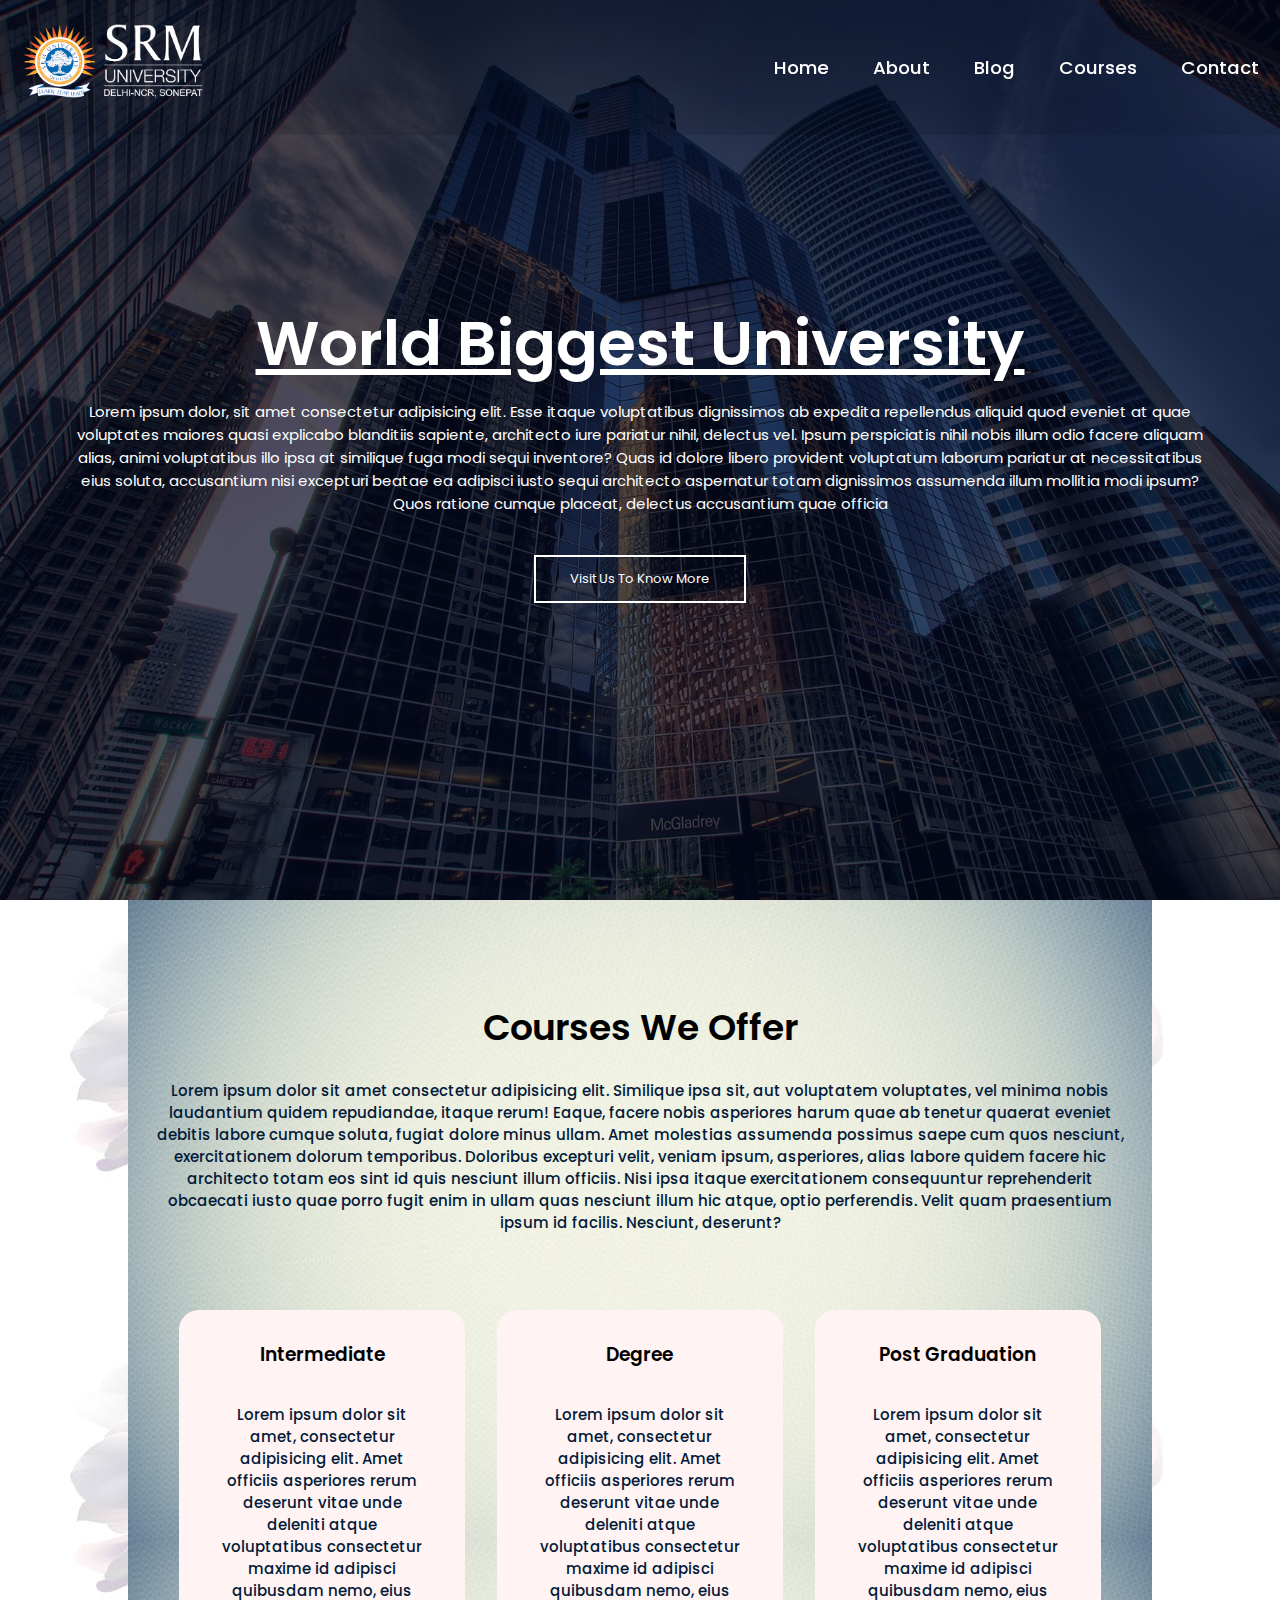
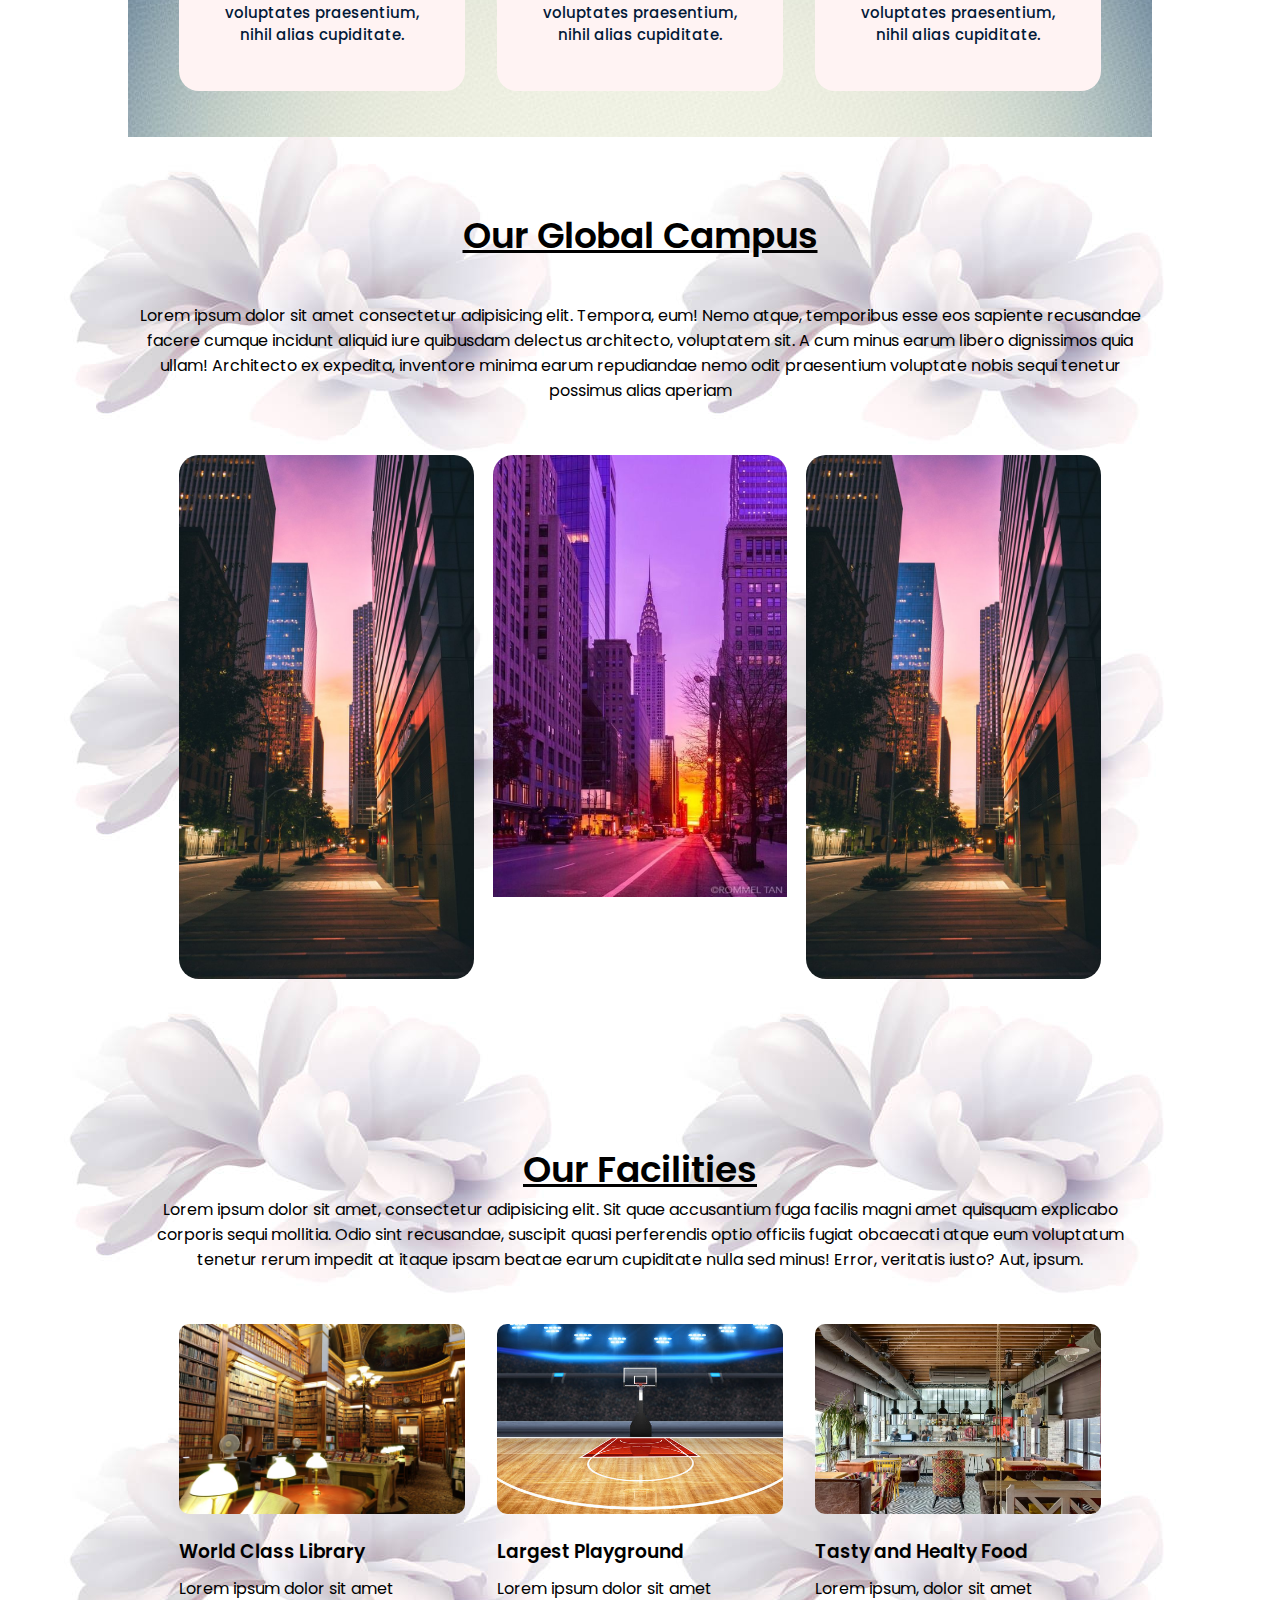
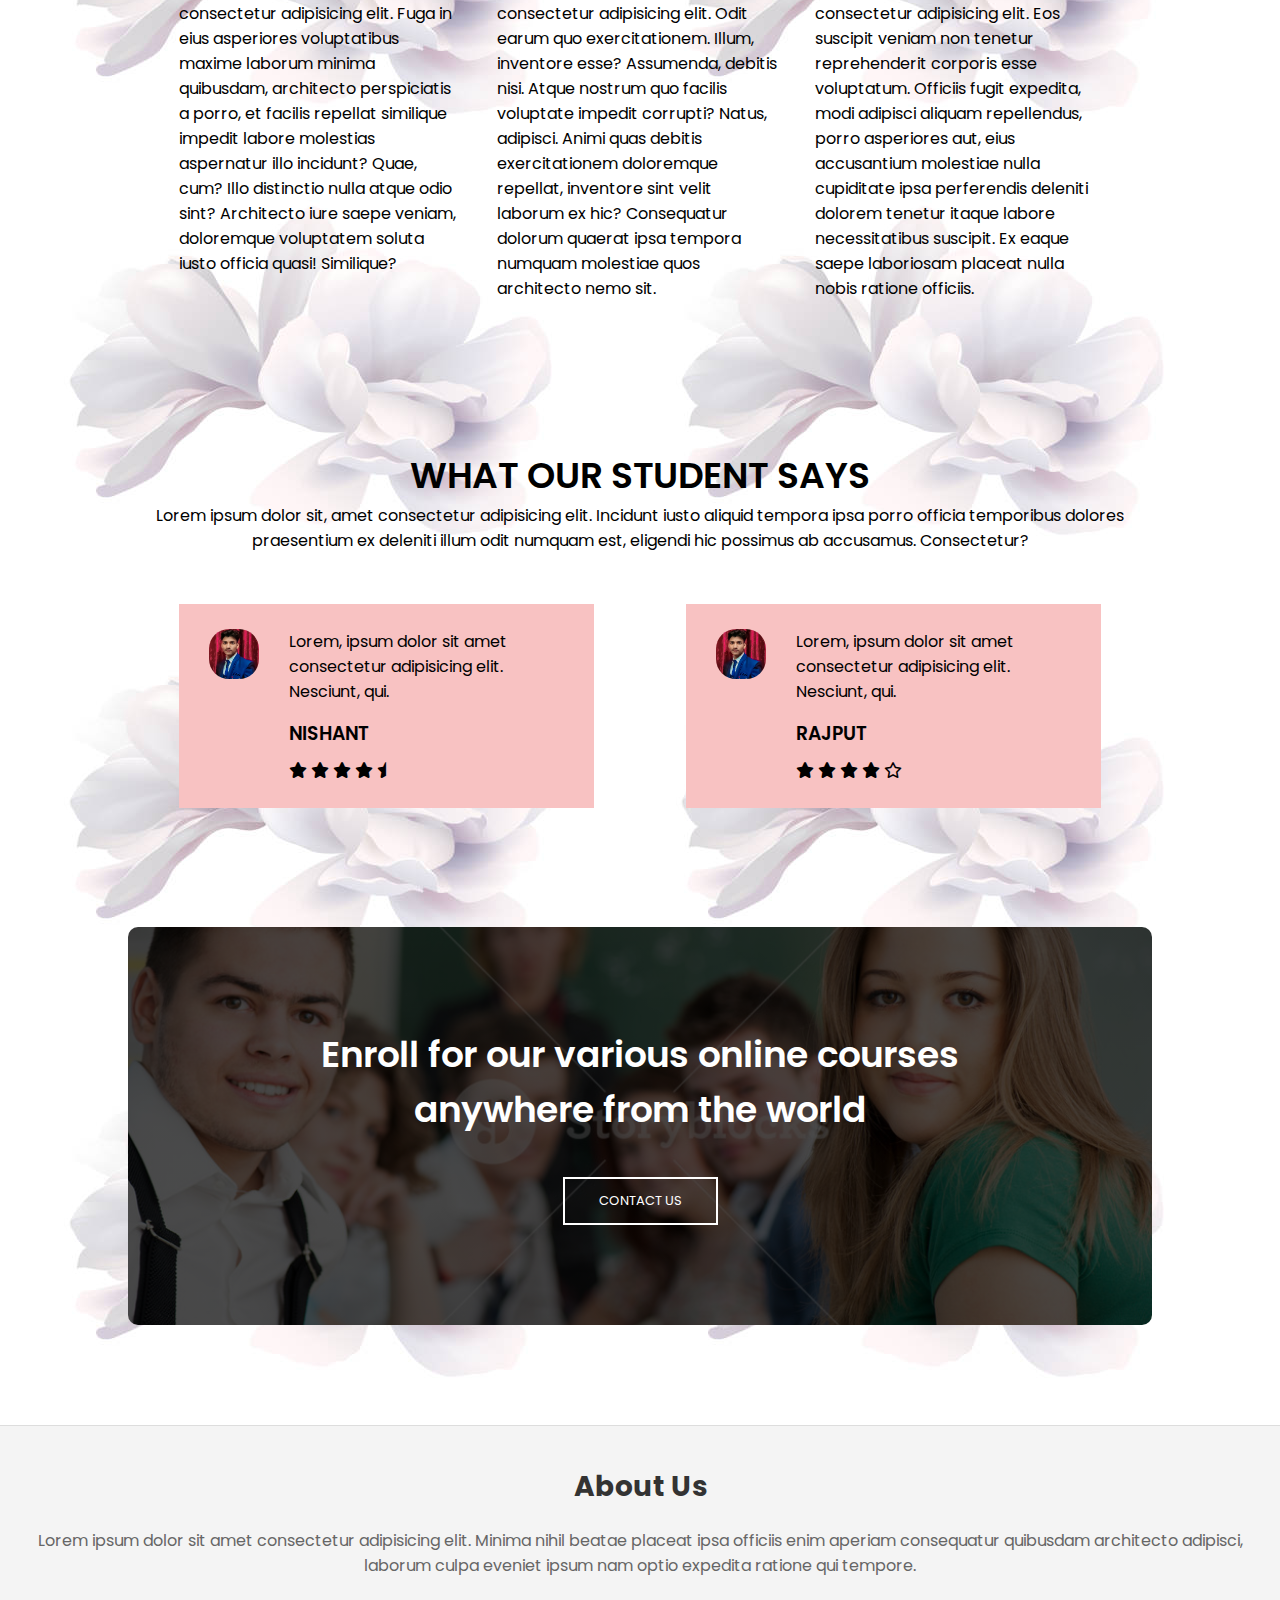
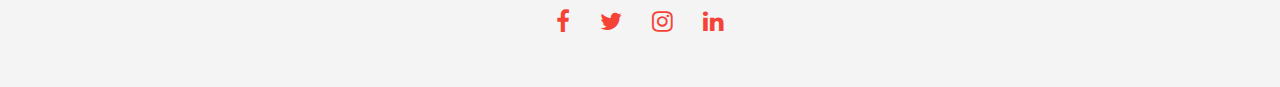
==== commit 5ad82258: "background" ====
--- a/index.html
+++ b/index.html
@@ -121,20 +121,20 @@
         <div class="row">
 
             <div class="campus-col">
-                <img src="images/camus.jpeg">
+                <img src="images/campus.jpg">
                 <div class="layer">
                     <h3>New York</h3>
                 </div>
             </div>
 
             <div class="campus-col">
-                <img src="images/newyork.jpeg">
+                <img src="images/newyork.jpg">
                 <div class="layer">
                     <h3>Chandigarh</h3>
                 </div>
             </div>
             <div class="campus-col">
-                <img src="images/camus.jpeg">
+                <img src="images/campus.jpg">
                 <div class="layer">
                     <h3>Washington</h3>
                 </div>
--- a/style.css
+++ b/style.css
@@ -4,6 +4,11 @@
     box-sizing: border-box;
     font-family: "Poppins", sans-serif;
 }
+
+body {
+    background: url(images/back1.jpg) 
+}
+
 
 .landing {
     min-height: 100vh;
